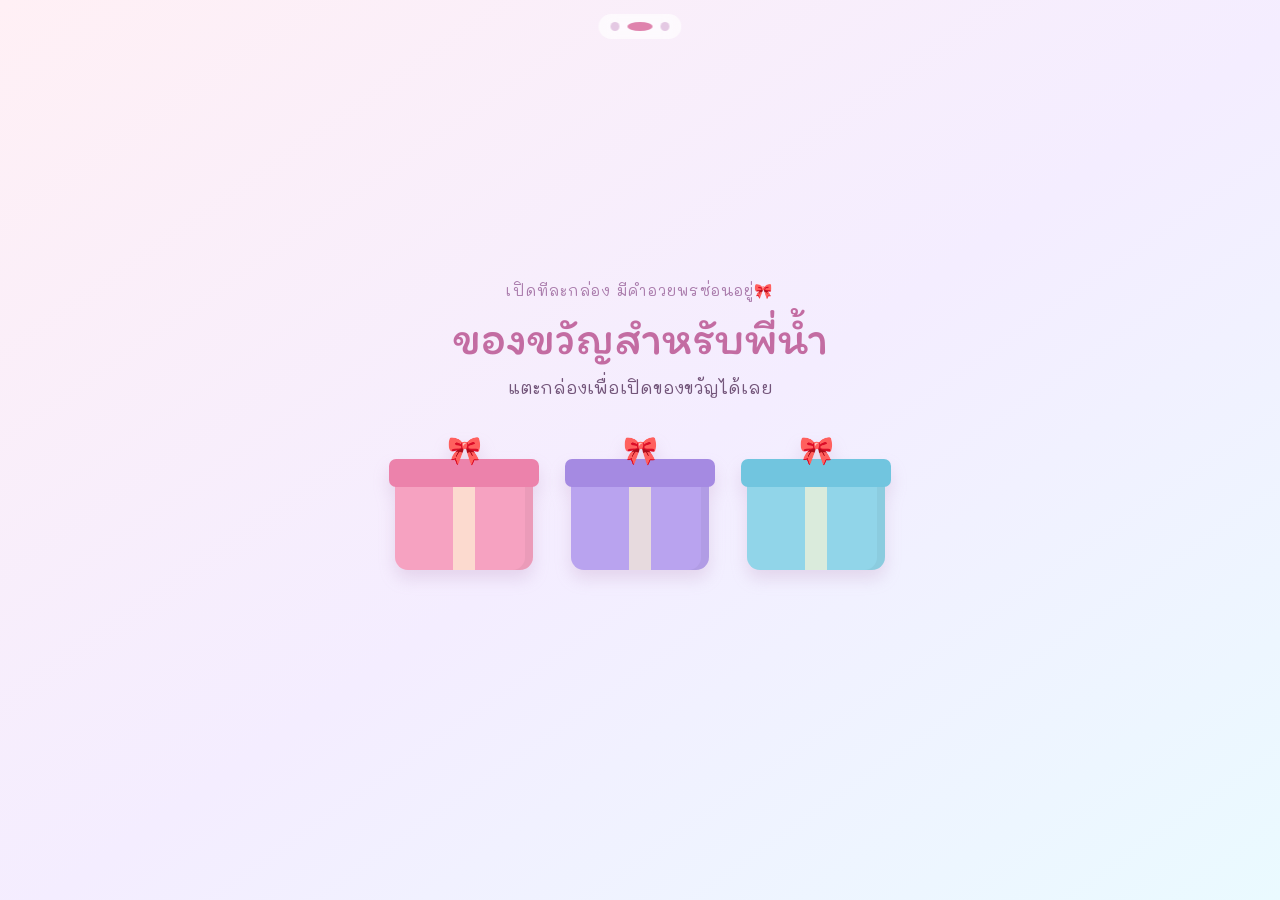
==== gifts.html @ 10e863b1 "Update versioning across HTML files for consistency; enhance CSS animations for envelope effect" ====
<!DOCTYPE html><html lang="th"><head><meta charset="UTF-8"><meta name="viewport" content="width=device-width, initial-scale=1"><meta name="theme-color" content="#ffe8f1"><title>ของขวัญสำหรับพี่น้ำ 🎁</title><link rel="icon" type="image/png" href="favicon.png"><link rel="preconnect" href="https://fonts.googleapis.com"><link rel="preconnect" href="https://fonts.gstatic.com" crossorigin><link href="https://fonts.googleapis.com/css2?family=Itim&family=Mali:wght@400;500;600&display=swap" rel="stylesheet"><link rel="stylesheet" href="style.css?v=17"></head><body><div class="sky" id="sky" aria-hidden="true"></div><canvas id="confetti" aria-hidden="true"></canvas><nav class="progress" aria-label="ความคืบหน้า"><a class="dot " href="index.html" aria-label="ไปฉากที่ 1"></a><a class="dot active" href="gifts.html" aria-label="ไปฉากที่ 2"></a><a class="dot " href="letter.html" aria-label="ไปฉากที่ 3"></a></nav><main><section class="scene" id="scene2">
      <div class="scene-inner">
        <p class="eyebrow">เปิดทีละกล่อง มีคำอวยพรซ่อนอยู่🎀</p>
        <h2>ของขวัญสำหรับพี่น้ำ</h2>
        <p class="sub">แตะกล่องเพื่อเปิดของขวัญได้เลย</p>
        <div class="gift-row">
          <button class="gift" data-wish="ขอให้พี่น้ำกินอะไรก็อร่อย ไม่อ้วน จะได้กินได้เยอะๆ จะได้มีความสุข  มากๆๆๆๆๆนะ" aria-label="เปิดของขวัญกล่องที่ 1"><span class="gift-lid"></span><span class="bow">🎀</span><span class="gift-box"></span></button>
          <button class="gift" data-wish="ขอให้พี่น้ำมีมันนี่ไหลมาเทมา ได้มันนี่เยอะๆเลยนะ จะได้เอาเงินไปเติมเกมเยอะๆเเละ เลี้ยงชาเขวชีสน้องเก้าด้วย" aria-label="เปิดของขวัญกล่องที่ 2"><span class="gift-lid"></span><span class="bow">🎀</span><span class="gift-box"></span></button>
          <button class="gift" data-wish="ขอให้พี่น้ำยิ้มได้ทุกวันให้มีความสุขมากๆ ไม่มีเรื่องต้องเครียดน้า" aria-label="เปิดของขวัญกล่องที่ 3"><span class="gift-lid"></span><span class="bow">🎀</span><span class="gift-box"></span></button>
        </div>
        <div class="wish" id="wish" aria-live="polite"></div>
        <p id="all-open" class="sub hidden" style="margin-top:22px">มีอีกอย่างนึงนะ</p>
        <a class="btn hidden" id="toLetter" href="letter.html">ไปเปิดจดหมายลับ💌</a>
      </div>
    </section></main><script src="app.js?v=15" defer></script></body></html>
---- style.css ----
:root{--pink:#ff8eb5;--deep:#bb68b4;--purple:#a78bfa;--blue:#8dd7ef;--ink:#725479;--cream:#fffaf5}
    *{box-sizing:border-box}
    html{scroll-behavior:smooth}
    body{margin:0;color:var(--ink);font-family:'Mali',sans-serif;background:linear-gradient(145deg,#fff0f5,#f4edff 52%,#eafaff);overflow-x:hidden}
    button{font:inherit;color:inherit;cursor:pointer}
    .sky{position:fixed;inset:0;overflow:hidden;pointer-events:none;z-index:0}
    .balloon{position:absolute;bottom:-130px;width:42px;height:54px;border-radius:50% 50% 46% 46%;opacity:.43;animation:rise linear infinite;filter:saturate(.9)}
    .balloon:before{content:'';position:absolute;left:18px;bottom:-35px;width:1px;height:37px;background:#bd9bb8}
    .balloon:after{content:'';position:absolute;left:17px;bottom:-3px;border:4px solid transparent;border-top-color:inherit}
    @keyframes rise{to{transform:translateY(-120vh) translateX(25px) rotate(9deg)}}
    .scene{position:relative;z-index:1;min-height:100svh;padding:42px 18px 78px;display:grid;place-items:center;scroll-margin-top:0}
    .scene-inner{width:min(100%,900px);text-align:center}
    .eyebrow{font-size:.92rem;letter-spacing:.08em;color:#aa7cac;margin:0 0 8px}
    h1,h2,p{margin-top:0}
    h1{font:clamp(2.6rem,8vw,5rem) 'Itim',cursive;color:#d46b9a;margin:0 0 8px;text-shadow:0 4px 0 #fff;line-height:1.1}
    h2{font:clamp(2rem,6vw,3rem) 'Itim',cursive;color:#c36ca2;margin:0 0 10px}
    .sub{font-size:1.08rem;margin:0 auto 24px}
    .letter-pop{display:inline-block;opacity:0;transform:translateY(20px) scale(.8);animation:pop .55s cubic-bezier(.2,.8,.3,1.4) forwards}
    @keyframes pop{to{opacity:1;transform:translateY(0) scale(1)}}
    .cake-wrap{position:relative;width:min(84vw,360px);height:270px;margin:10px auto 24px;filter:drop-shadow(0 14px 12px #cc8bb344)}
    .cake-plate{position:absolute;bottom:18px;left:4%;width:92%;height:24px;background:#c8a7e6;border-radius:50%;box-shadow:inset 0 5px #e5d4f5}
    .cake-bottom{position:absolute;bottom:36px;left:13%;width:74%;height:90px;border-radius:18px 18px 28px 28px;background:linear-gradient(90deg,#f9a9c8,#ffcfdd 48%,#f89abd);border-bottom:12px solid #e980ab}
    .cake-bottom:before{content:'♥  ✿  ♥  ✿  ♥';position:absolute;inset:37px 0 auto;color:#fff8fc;font-size:20px;letter-spacing:8px}
    .cake-top{position:absolute;bottom:116px;left:10%;width:80%;height:53px;border-radius:50%;background:#fff2f6;border:5px solid #ffd9e6;z-index:1}
    .icing{position:absolute;bottom:91px;left:15%;width:70%;height:33px;background:#fff2f6;border-radius:0 0 24px 24px;z-index:2}
    .icing:before,.icing:after{content:'';position:absolute;top:13px;width:17px;height:22px;background:#fff2f6;border-radius:0 0 12px 12px}
    .icing:before{left:24%}.icing:after{right:21%;height:30px;top:9px}
    .candle{position:absolute;z-index:3;bottom:160px;left:calc(50% - 8px);width:16px;height:66px;border-radius:6px 6px 2px 2px;background:repeating-linear-gradient(135deg,#91d9ed 0 8px,#fff 8px 15px);box-shadow:inset -3px 0 #70c6dd}
    .flame{position:absolute;left:1px;top:-29px;width:14px;height:24px;background:radial-gradient(ellipse at 50% 70%,#fff8a4 0 20%,#ffb64d 48%,#ff7995 80%);border-radius:55% 45% 55% 45%;transform-origin:50% 100%;animation:flicker .7s ease-in-out infinite alternate;box-shadow:0 0 20px #ffbd67}
    @keyframes flicker{to{transform:rotate(8deg) scale(.88);border-radius:45% 55% 45% 60%}}
    .candle.out .flame{display:none}
    .smoke{display:none;position:absolute;left:4px;top:-38px;width:12px;height:22px;border:2px solid #c5b8cf;border-bottom:0;border-left-color:transparent;border-radius:50%;animation:smoke 1.2s ease-out infinite;opacity:0}
    .candle.out .smoke{display:block}
    @keyframes smoke{20%{opacity:.7}to{transform:translate(10px,-28px) scale(1.7);opacity:0}}
    .actions{display:flex;justify-content:center;gap:12px;flex-wrap:wrap}
    .btn{display:inline-block;text-decoration:none;border:0;border-radius:999px;padding:12px 23px;background:linear-gradient(100deg,#f28eb2,#bd91e8);color:white;font-weight:600;box-shadow:0 7px 18px #bc79b344;transition:transform .2s,box-shadow .2s}
    .btn:hover{transform:translateY(-3px);box-shadow:0 10px 22px #bc79b355}.btn:active{transform:scale(.97)}
    .btn.secondary{background:#fff;color:#b76caa;border:2px solid #f3c5dd;box-shadow:none}
    .hidden{display:none!important}
    .progress{position:fixed;z-index:5;top:14px;left:50%;transform:translateX(-50%);display:flex;gap:8px;padding:8px 12px;border-radius:99px;background:#ffffffa6;backdrop-filter:blur(8px)}
    .dot{width:9px;height:9px;border-radius:50%;background:#e4c9e3;transition:.3s}.dot.active{width:25px;background:#df83ad}
    .gift-row{display:flex;justify-content:center;align-items:flex-start;gap:clamp(10px,3vw,26px);margin:32px auto 28px}
    .gift{position:relative;width:clamp(88px,24vw,150px);height:145px;border:0;background:transparent;perspective:500px;transition:transform .2s;filter:drop-shadow(0 9px 8px #aa72a733)}
    .gift:hover{transform:translateY(-6px)}
    .gift-box{position:absolute;bottom:5px;left:4%;width:92%;height:94px;border-radius:8px 8px 13px 13px;background:var(--gift,#f6a2c1);box-shadow:inset -8px 0 #0000000b}
    .gift-box:before{content:'';position:absolute;left:42%;top:0;width:16%;height:100%;background:#fff6d7aa}
    .gift-lid{position:absolute;z-index:2;bottom:88px;left:0;width:100%;height:28px;border-radius:7px;background:var(--lid,#ec82ab);transition:transform .6s cubic-bezier(.2,.8,.2,1);transform-origin:12% 100%}
    .bow{position:absolute;z-index:3;bottom:108px;left:50%;transform:translateX(-50%);font-size:28px;animation:bob 1.8s ease-in-out infinite}
    @keyframes bob{50%{transform:translate(-50%,-5px) rotate(5deg)}}
    .gift:nth-child(2){--gift:#b9a3ef;--lid:#a58ae2}.gift:nth-child(3){--gift:#91d5e9;--lid:#71c5df}
    .gift.opened .gift-lid{transform:translate(-14px,-48px) rotate(-24deg)}
    .gift.opened .bow{opacity:0;animation:none}
    .gift.shake{animation:shake .45s ease-in-out}
    @keyframes shake{25%{transform:rotate(-8deg)}50%{transform:rotate(8deg)}75%{transform:rotate(-5deg)}}
.wish{position:relative;isolation:isolate;overflow:hidden;max-width:660px;margin:-4px auto 0;padding:20px 28px 22px;border:1px solid transparent;border-radius:23px;background:linear-gradient(145deg,#fffdfdf2,#fff8fcf2) padding-box,linear-gradient(120deg,#ffc0d8,#d0b1f3 48%,#a9e3ee 78%,#ffbfd9) border-box;box-shadow:0 12px 30px #bd86b82b,inset 0 1px #fff;opacity:0;transform:translateY(10px) scale(.94);transition:opacity .65s ease,transform .65s cubic-bezier(.2,.8,.2,1);font-size:1.05rem}
.wish:before,.wish:after{position:absolute;z-index:-1;pointer-events:none;font-family:'Itim',cursive;line-height:1}
.wish:before{content:'✧';right:15px;top:7px;font-size:28px;color:#b899e8;opacity:.72}
.wish:after{content:'♡';left:13px;bottom:3px;font-size:27px;color:#ee9fc4;opacity:.65}
    .wish.show{opacity:1;transform:translateY(0) scale(1)}
.wish-label{display:inline-flex;align-items:center;gap:7px;margin:0 auto 9px;padding:4px 13px;border:1px solid #f3d6e7;border-radius:999px;background:linear-gradient(110deg,#fff0f6,#f5f0ff);color:#a577b0;font-size:.82rem;font-weight:600;letter-spacing:.03em}
.wish-message{margin:0 auto;color:#725479;font-size:clamp(1rem,2.8vw,1.13rem);line-height:1.85;font-weight:500;text-wrap:pretty}
    .wish-spark{position:absolute;pointer-events:none;animation:burst 1s ease-out forwards;font-size:20px}
    @keyframes burst{to{transform:translate(var(--x),var(--y)) scale(.2) rotate(150deg);opacity:0}}
    .envelope-area{height:340px;position:relative;margin:8px auto 18px;width:min(90vw,420px);perspective:900px}
    .envelope{position:absolute;left:5%;bottom:28px;width:90%;height:210px;border-radius:8px 8px 18px 18px;background:#f7b3d0;box-shadow:0 15px 25px #bb7aaa33;cursor:pointer}
    .env-back{position:absolute;inset:0;border-radius:inherit;background:#f4a4c5}
    .paper{position:absolute;z-index:2;left:8%;bottom:15px;width:84%;height:235px;padding:23px 18px 16px;background:#fffdf8;border-radius:8px;box-shadow:0 3px 10px #96699a22;transition:transform 1s cubic-bezier(.2,.8,.2,1),height 1s;overflow:auto;text-align:left}
    .paper.open{height:300px;transform:translateY(-90px)}
    .paper-label{text-align:center;font:1.2rem 'Itim',cursive;color:#d87ca6;margin-bottom:10px}
    #typed{font-size:clamp(.85rem,3.1vw,1rem);line-height:1.85;white-space:pre-line;min-height:116px}
    .signature{text-align:right;color:#c4689b;font:1.35rem 'Itim',cursive;opacity:0;transition:opacity .7s;margin:5px 4px 0}
    .signature.show{opacity:1}
    .env-front{position:absolute;z-index:3;inset:0;background:#f8c2d8;clip-path:polygon(0 0,50% 58%,100% 0,100% 100%,0 100%);border-radius:8px 8px 18px 18px}
    .env-flap{position:absolute;z-index:4;top:0;left:0;width:100%;height:58%;background:#eb94ba;clip-path:polygon(0 0,100% 0,50% 100%);transform-origin:top;transition:transform .8s;backface-visibility:hidden}
    .seal{position:absolute;z-index:5;left:calc(50% - 25px);top:47%;width:50px;height:50px;display:grid;place-items:center;background:#d875a4;color:#fff;border-radius:50%;font-size:25px;box-shadow:0 4px 8px #934c7933;transition:opacity .3s}
    .envelope.open .env-flap{transform:rotateX(180deg);z-index:1}.envelope.open .seal{opacity:0}.envelope.open .paper{transform:translateY(-90px);height:300px}
    .float-heart{position:fixed;z-index:4;bottom:-30px;pointer-events:none;animation:heartfloat 4.5s ease-out forwards}
    @keyframes heartfloat{to{transform:translateY(-110vh) rotate(20deg);opacity:0}}
    #confetti{position:fixed;inset:0;width:100%;height:100%;pointer-events:none;z-index:8}
.sparkle{position:fixed;z-index:9;pointer-events:none;font-size:16px;animation:sparkleout .75s ease-out forwards}
@keyframes sparkleout{to{transform:translateY(-24px) scale(.2) rotate(80deg);opacity:0}}
.click-heart{position:fixed;z-index:19;pointer-events:none;left:var(--click-x);top:var(--click-y);font-size:var(--heart-size);line-height:1;filter:drop-shadow(0 2px 3px #c36ca255);animation:heart-burst .95s cubic-bezier(.16,.75,.35,1) forwards;will-change:transform,opacity}
@keyframes heart-burst{0%{opacity:0;transform:translate(-50%,-50%) scale(.15) rotate(0)}18%{opacity:1;transform:translate(-50%,-50%) scale(1.2) rotate(-8deg)}100%{opacity:0;transform:translate(calc(-50% + var(--heart-x)),calc(-50% + var(--heart-y))) scale(.55) rotate(var(--heart-rotate))}}
    .footer-note{font-size:.88rem;opacity:.75;margin-top:20px}
    @media(max-width:520px){.scene{padding:56px 16px 50px}.cake-wrap{height:240px;transform:scale(.9);margin:0 auto 12px}.gift{height:128px}.gift-box{height:82px}.gift-lid{bottom:77px}.bow{bottom:96px}.envelope-area{height:320px}.paper.open,.envelope.open .paper{height:275px;transform:translateY(-75px)}.env-front{clip-path:polygon(0 0,50% 53%,100% 0,100% 100%,0 100%)}.seal{top:43%}}
    @media(prefers-reduced-motion:reduce){*,*:before,*:after{scroll-behavior:auto!important;animation-duration:.01ms!important;animation-iteration-count:1!important;transition-duration:.01ms!important}}
  
/* หน้าทีละฉาก */ body{min-height:100svh;overflow:hidden}.scene{min-height:100svh;height:100svh;overflow:hidden;padding:48px 18px 24px}.page-nav{display:flex;justify-content:center;gap:12px;margin-top:14px}.page-nav a{text-decoration:none}.progress a{text-decoration:none;display:block}@media(max-height:720px){.scene{padding-top:42px;padding-bottom:8px}.cake-wrap{height:220px;transform:scale(.78);margin:-5px auto 0}.gift-row{margin:18px auto}.envelope-area{height:280px;transform:scale(.88);margin:-5px auto}.paper.open,.envelope.open .paper{height:245px;transform:translateY(-65px)}}

/* เค้กชั้นเดียวทรงนุ่ม ให้ครีมรับกับขอบเค้กและคงพาเลตต์เดิม */
.cake-wrap{filter:drop-shadow(0 13px 12px #cc8bb344)}
.cake-plate{left:5%;width:90%;height:22px;bottom:18px;background:linear-gradient(180deg,#dfc9f1,#b998dc);box-shadow:inset 0 5px #eee2f8,0 4px 0 #a987cb}
.cake-bottom{left:13%;width:74%;height:84px;bottom:36px;border:0;border-radius:16px 16px 24px 24px;background:linear-gradient(90deg,#f59cbd 0%,#ffc6d9 48%,#f49abc 100%);box-shadow:inset -9px 0 #dc79a32b,inset 0 -10px #e77da5}
.cake-bottom:before{content:'♥　✿　♥　✿　♥';position:absolute;inset:39px 0 auto;text-align:center;color:#fff9fc;font-size:16px;letter-spacing:1px;text-shadow:0 1px 2px #d879a933}
.cake-bottom:after{content:'';position:absolute;left:8%;right:8%;top:9px;height:7px;border-radius:50%;background:#ffdce8a8}
.cake-top{z-index:1;left:10%;width:80%;height:47px;bottom:103px;border:4px solid #ffd9e6;background:linear-gradient(180deg,#fffafd,#fff0f5);box-shadow:inset 0 4px #fff}
.icing{z-index:2;left:14%;width:72%;height:28px;bottom:91px;border-radius:0 0 21px 21px;background:linear-gradient(90deg,#fff4f8,#fffafd 50%,#fff0f5);box-shadow:inset 0 -3px #f8d5e2}
.icing:before,.icing:after{top:auto;bottom:-10px;width:14px;height:17px;background:#fff5f8;border-radius:0 0 10px 10px;box-shadow:inset 0 -2px #f8d5e2}
.icing:before{left:24%}.icing:after{right:23%;height:21px;bottom:-11px}
.candle{z-index:3;bottom:143px;height:57px;width:14px;left:calc(50% - 7px);border-radius:5px 5px 2px 2px;background:repeating-linear-gradient(135deg,#91d9ed 0 8px,#fff 8px 15px);box-shadow:inset -3px 0 #70c6dd}
.flame{left:1px;top:-27px;width:12px;height:22px}
@media(max-width:520px){.cake-bottom{height:80px}.cake-top{bottom:100px}.icing{bottom:88px}.candle{bottom:140px}}

/* เปลี่ยนหน้าด้วยการเลื่อนและจางอย่างนุ่มนวล */
.scene{animation:scene-enter .7s cubic-bezier(.2,.75,.25,1) both}
body.page-leaving .scene{animation:scene-leave .42s ease-in both}
body:after{content:"";position:fixed;inset:0;z-index:20;pointer-events:none;opacity:0;background:linear-gradient(145deg,#fff0f5,#f4edff 52%,#eafaff);transition:opacity .44s ease}
body.page-leaving:after{opacity:1}
@keyframes scene-enter{from{opacity:0;transform:translateY(18px) scale(.985);filter:blur(3px)}to{opacity:1;transform:translateY(0) scale(1);filter:blur(0)}}
@keyframes scene-leave{to{opacity:0;transform:translateY(-12px) scale(.99);filter:blur(2px)}}
@media(prefers-reduced-motion:reduce){.scene,body.page-leaving .scene{animation:none}}
/* ผู้ใช้ต้องการเอฟเฟกต์เปลี่ยนหน้า ให้การตั้งค่าลดการเคลื่อนไหวไม่ตัดเอฟเฟกต์นี้ */
@media(prefers-reduced-motion:reduce){
  .scene{animation:scene-enter .7s cubic-bezier(.2,.75,.25,1) both!important;animation-duration:.7s!important;animation-iteration-count:1!important}
  body.page-leaving .scene{animation:scene-leave .42s ease-in both!important;animation-duration:.42s!important;animation-iteration-count:1!important}
  body:after{transition:opacity .44s ease!important}
  .click-heart{animation-duration:.95s!important;animation-iteration-count:1!important}
}

/* ปุ่มเป่าเทียนมีจังหวะชวนกด แล้วส่งต่อเอฟเฟกต์หลังเป่า */
#blowBtn{position:relative;isolation:isolate;animation:blow-glow 2.2s ease-in-out infinite}
#blowBtn:after{content:"";position:absolute;z-index:-1;inset:-6px;border:2px solid #f4a3c7;border-radius:inherit;opacity:0;animation:blow-ring 2.2s ease-out infinite;pointer-events:none}
#blowBtn:hover{transform:translateY(-4px) scale(1.05);animation-play-state:paused}
#blowBtn:active{transform:scale(.96)}
#blowBtn.holding{animation:none;filter:saturate(1.15);box-shadow:0 0 24px #c990f0aa,0 0 38px #f39bc766}
#blowBtn.blowing{animation:magic-release 1.2s cubic-bezier(.2,.75,.25,1) forwards;pointer-events:none}
#blowBtn.hold-reset{animation:hold-reset .22s ease-out}
#blowBtn.blowing:after{animation:none;opacity:0}
#blowBtn:disabled{cursor:default}
#toGifts.next-arrive{animation:next-reveal .55s cubic-bezier(.2,.8,.25,1) both}
.candle.out .flame{display:block;animation:flame-extinguish .42s ease-out forwards}
.magic-layer{position:absolute;z-index:4;inset:-18px -12px;overflow:visible;border-radius:inherit;pointer-events:none}
.magic-layer:before{content:"";position:absolute;inset:-7px;border:2px solid #fff7ff;border-radius:inherit;box-shadow:0 0 15px #eab4f5;opacity:.5;animation:magic-halo .85s ease-in-out infinite alternate}
.magic-layer:after{content:"";position:absolute;inset:0;border-radius:inherit;background:linear-gradient(120deg,#ffe2f4ed,#f0c2f5ed 48%,#c4b4ffed 75%,#a7e8f3ed);clip-path:inset(calc(100% - var(--magic-progress,0%)) 0 0);transition:filter .2s;filter:drop-shadow(0 0 10px #e9a2f4)}
.magic-orb{position:absolute;z-index:1;width:9px;height:9px;left:var(--orb-x);top:var(--orb-y);border-radius:50%;background:#fff9ff;box-shadow:0 0 10px 3px #f5d8ff;animation:orb-drift 1.2s ease-in-out infinite alternate}
.magic-spark{position:absolute;z-index:3;left:var(--spark-x);bottom:var(--spark-y);font-size:var(--spark-size);line-height:1;filter:drop-shadow(0 0 5px #fff);animation:spark-rise var(--spark-time) cubic-bezier(.2,.65,.3,1) forwards}
@keyframes blow-glow{0%,100%{box-shadow:0 7px 18px #bc79b344}50%{box-shadow:0 8px 26px #ed89b977}}
@keyframes blow-ring{0%{transform:scale(.9);opacity:.65}75%,100%{transform:scale(1.16);opacity:0}}
@keyframes hold-reset{50%{transform:scale(.96)}100%{transform:scale(1)}}
@keyframes magic-release{0%{transform:scale(1);filter:none}24%{transform:scale(1.04);filter:brightness(1.35)}62%{transform:translateY(-14px) scale(1.12);opacity:.9;filter:brightness(1.5) drop-shadow(0 0 18px #e8a2f5)}100%{transform:translateY(-32px) scale(.72);opacity:0;filter:blur(8px)}}
@keyframes magic-halo{to{opacity:1;transform:scale(1.1)}}
@keyframes orb-drift{to{transform:translateY(-10px) scale(.7);opacity:.55}}
@keyframes spark-rise{0%{opacity:0;transform:translate(0,8px) scale(.3) rotate(0)}18%{opacity:1}100%{opacity:0;transform:translate(var(--spark-dx),var(--spark-dy)) scale(.4) rotate(var(--spark-rotate))}}
@keyframes flame-extinguish{0%{opacity:1;transform:scale(1) rotate(0)}35%{opacity:1;transform:scale(1.2,.65) rotate(-10deg)}100%{opacity:0;transform:translateY(-9px) scale(.1) rotate(18deg)}}
@keyframes next-reveal{from{opacity:0;transform:translateY(16px) scale(.94)}to{opacity:1;transform:translateY(0) scale(1)}}
@media(prefers-reduced-motion:reduce){#blowBtn{animation-duration:2.2s!important;animation-iteration-count:1!important}#blowBtn:after{animation-duration:2.2s!important;animation-iteration-count:1!important}#blowBtn.blowing{animation-duration:1.2s!important;animation-iteration-count:1!important}.magic-orb{animation-duration:1s!important;animation-iteration-count:infinite!important}.magic-spark{animation-duration:.85s!important;animation-iteration-count:1!important}.magic-layer:before{animation-duration:.85s!important;animation-iteration-count:infinite!important}.candle.out .flame{animation-duration:.42s!important;animation-iteration-count:1!important}#toGifts.next-arrive{animation-duration:.55s!important;animation-iteration-count:1!important}}

/* ขยับกล่องต่อเนื่องเฉพาะตอนชี้เมาส์ */
.gift{touch-action:manipulation}
.gift:not(.opened):hover{animation:gift-hover 1.15s ease-in-out infinite;filter:drop-shadow(0 13px 12px #bd81bf44)}
.gift:not(.opened).shake{animation:shake .45s ease-in-out}
@keyframes gift-hover{0%,100%{transform:translateY(-3px) rotate(-1deg)}50%{transform:translateY(-12px) rotate(1.5deg)}}
@media(prefers-reduced-motion:reduce){.gift:not(.opened):hover{animation-duration:1.15s!important;animation-iteration-count:infinite!important}}
/* เปิดกล่องและเผยคำอวยพรเป็นจังหวะต่อเนื่อง */
.gift:not(.opened).opening{animation:gift-open-lift .46s cubic-bezier(.2,.8,.25,1) both;z-index:4;filter:drop-shadow(0 14px 13px #bd81bf66)}
.gift:not(.opened).opening .gift-lid{animation:gift-lid-open .62s cubic-bezier(.18,.85,.28,1) .04s both}
.gift:not(.opened).opening .bow{animation:gift-bow-pop .48s cubic-bezier(.2,.8,.25,1) both}
.gift.opened{transform:translateY(-3px) scale(1.035)}
.gift.opened .gift-lid{transition:transform .25s ease-out}
.gift.opened .gift-box{animation:gift-box-settle .38s ease-out}
.wish.show{transition-delay:.04s}
@keyframes gift-open-lift{0%{transform:translateY(0) scale(1)}36%{transform:translateY(-12px) scale(1.09)}68%{transform:translateY(-8px) scale(1.06)}100%{transform:translateY(-3px) scale(1.035)}}
@keyframes gift-lid-open{0%{transform:translate(0,0) rotate(0)}42%{transform:translate(-5px,-28px) rotate(-12deg)}100%{transform:translate(-14px,-48px) rotate(-24deg)}}
@keyframes gift-bow-pop{0%{opacity:1;transform:translate(-50%,0) scale(1)}55%{opacity:1;transform:translate(-50%,-20px) scale(1.2) rotate(-12deg)}100%{opacity:0;transform:translate(-50%,-35px) scale(.8) rotate(18deg)}}
@keyframes gift-box-settle{0%{filter:brightness(1.15)}100%{filter:brightness(1)}}
@media(prefers-reduced-motion:reduce){
  .gift:not(.opened).opening{animation-duration:.46s!important;animation-iteration-count:1!important}
  .gift:not(.opened).opening .gift-lid{animation-duration:.62s!important;animation-delay:.04s!important;animation-iteration-count:1!important}
  .gift:not(.opened).opening .bow{animation-duration:.48s!important;animation-iteration-count:1!important}
  .wish{transition-duration:.65s!important}
  .wish-spark{animation-duration:1s!important;animation-iteration-count:1!important}
}

/* Keep the original envelope and paper layout; animate only the paper sliding out. */
.envelope.open .paper{--paper-slide-distance:-90px;animation:paper-slide-out 1.35s cubic-bezier(.2,.8,.25,1) .12s both}
@keyframes paper-slide-out{0%{transform:translateY(0)}18%{transform:translateY(10px)}100%{transform:translateY(var(--paper-slide-distance,-90px))}}
@media(max-width:520px){.envelope.open .paper{--paper-slide-distance:-75px}}
@media(max-height:720px){.envelope.open .paper{--paper-slide-distance:-65px}}
@media(prefers-reduced-motion:reduce){.envelope.open .paper{animation-duration:1.35s!important;animation-iteration-count:1!important}}
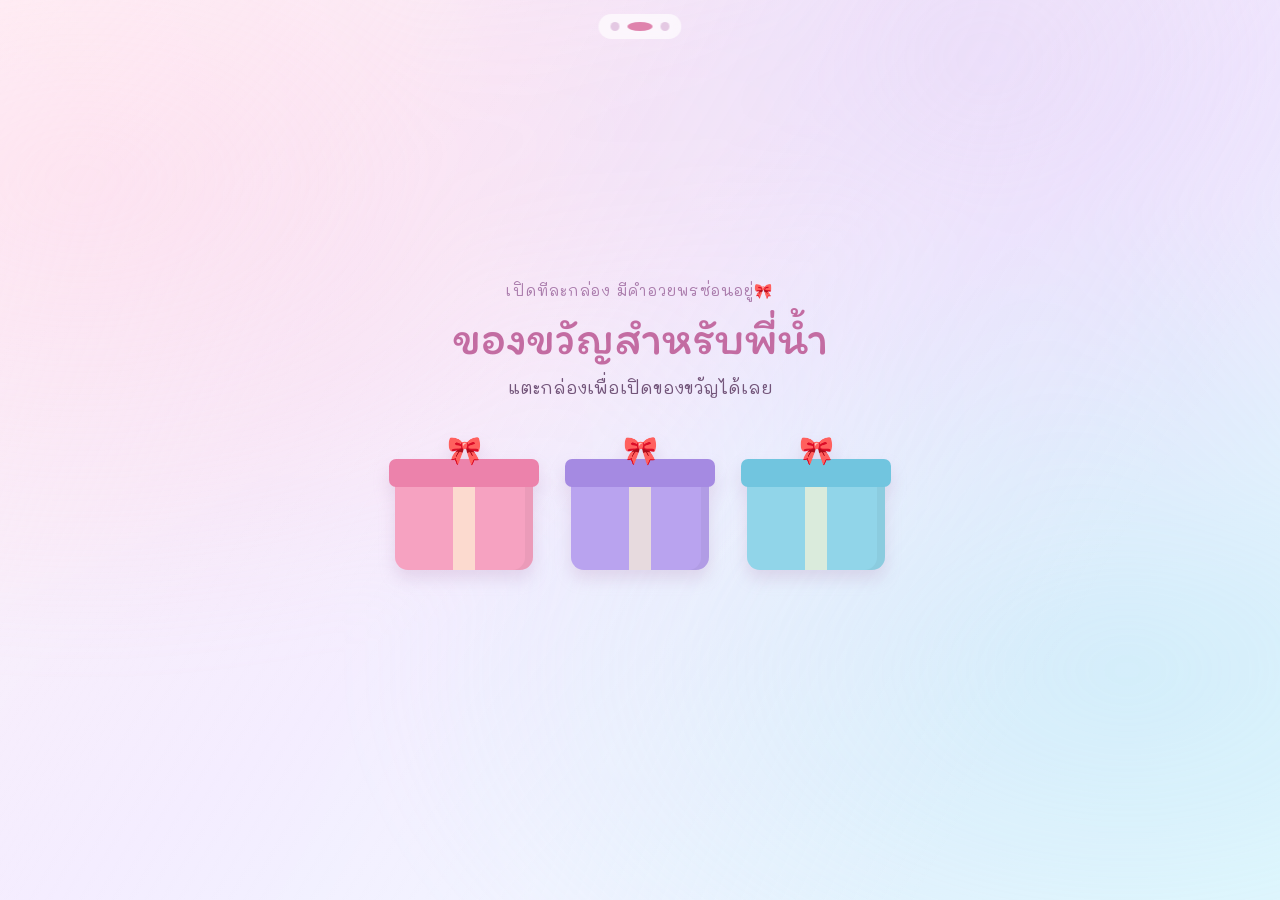
==== commit 78806bfc: "Add star animations and enhance sky effects; update versioning for consistency across HTML and CSS f" ====
--- a/gifts.html
+++ b/gifts.html
@@ -1,4 +1,4 @@
-<!DOCTYPE html><html lang="th"><head><meta charset="UTF-8"><meta name="viewport" content="width=device-width, initial-scale=1"><meta name="theme-color" content="#ffe8f1"><title>ของขวัญสำหรับพี่น้ำ 🎁</title><link rel="icon" type="image/png" href="favicon.png"><link rel="preconnect" href="https://fonts.googleapis.com"><link rel="preconnect" href="https://fonts.gstatic.com" crossorigin><link href="https://fonts.googleapis.com/css2?family=Itim&family=Mali:wght@400;500;600&display=swap" rel="stylesheet"><link rel="stylesheet" href="style.css?v=17"></head><body><div class="sky" id="sky" aria-hidden="true"></div><canvas id="confetti" aria-hidden="true"></canvas><nav class="progress" aria-label="ความคืบหน้า"><a class="dot " href="index.html" aria-label="ไปฉากที่ 1"></a><a class="dot active" href="gifts.html" aria-label="ไปฉากที่ 2"></a><a class="dot " href="letter.html" aria-label="ไปฉากที่ 3"></a></nav><main><section class="scene" id="scene2">
+<!DOCTYPE html><html lang="th"><head><meta charset="UTF-8"><meta name="viewport" content="width=device-width, initial-scale=1"><meta name="theme-color" content="#ffe8f1"><title>ของขวัญสำหรับพี่น้ำ 🎁</title><link rel="icon" type="image/png" href="favicon.png"><link rel="preconnect" href="https://fonts.googleapis.com"><link rel="preconnect" href="https://fonts.gstatic.com" crossorigin><link href="https://fonts.googleapis.com/css2?family=Itim&family=Mali:wght@400;500;600&display=swap" rel="stylesheet"><link rel="stylesheet" href="style.css?v=23"></head><body><div class="sky" id="sky" aria-hidden="true"></div><canvas id="confetti" aria-hidden="true"></canvas><nav class="progress" aria-label="ความคืบหน้า"><a class="dot " href="index.html" aria-label="ไปฉากที่ 1"></a><a class="dot active" href="gifts.html" aria-label="ไปฉากที่ 2"></a><a class="dot " href="letter.html" aria-label="ไปฉากที่ 3"></a></nav><main><section class="scene" id="scene2">
       <div class="scene-inner">
         <p class="eyebrow">เปิดทีละกล่อง มีคำอวยพรซ่อนอยู่🎀</p>
         <h2>ของขวัญสำหรับพี่น้ำ</h2>
@@ -12,4 +12,4 @@
         <p id="all-open" class="sub hidden" style="margin-top:22px">มีอีกอย่างนึงนะ</p>
         <a class="btn hidden" id="toLetter" href="letter.html">ไปเปิดจดหมายลับ💌</a>
       </div>
-    </section></main><script src="app.js?v=15" defer></script></body></html>+    </section></main><script src="app.js?v=19" defer></script></body></html>
--- a/style.css
+++ b/style.css
@@ -5,10 +5,16 @@
     body{margin:0;color:var(--ink);font-family:'Mali',sans-serif;background:linear-gradient(145deg,#fff0f5,#f4edff 52%,#eafaff);overflow-x:hidden}
     button{font:inherit;color:inherit;cursor:pointer}
     .sky{position:fixed;inset:0;overflow:hidden;pointer-events:none;z-index:0}
+    .sky:before{content:'';position:absolute;inset:-18%;background:radial-gradient(ellipse at 18% 28%,#ffbddb55 0,transparent 38%),radial-gradient(ellipse at 78% 68%,#9edff155 0,transparent 40%),radial-gradient(ellipse at 70% 18%,#c4a5f044 0,transparent 34%);filter:blur(28px);animation:aurora-drift 20s ease-in-out infinite alternate}
+    .sky:after{content:'';position:absolute;inset:0;background:linear-gradient(120deg,#fff8 0%,transparent 30%,#fff4 58%,transparent 80%);opacity:.45;animation:sky-sheen 12s ease-in-out infinite alternate}
     .balloon{position:absolute;bottom:-130px;width:42px;height:54px;border-radius:50% 50% 46% 46%;opacity:.43;animation:rise linear infinite;filter:saturate(.9)}
     .balloon:before{content:'';position:absolute;left:18px;bottom:-35px;width:1px;height:37px;background:#bd9bb8}
     .balloon:after{content:'';position:absolute;left:17px;bottom:-3px;border:4px solid transparent;border-top-color:inherit}
     @keyframes rise{to{transform:translateY(-120vh) translateX(25px) rotate(9deg)}}
+    .bg-star{position:absolute;z-index:1;left:var(--star-x);top:var(--star-y);color:var(--star-color);font:var(--star-size) 'Itim',cursive;line-height:1;text-shadow:0 0 10px #fff;opacity:0;animation:star-drift var(--star-duration) ease-in-out var(--star-delay) infinite alternate;will-change:transform,opacity}
+    @keyframes aurora-drift{0%{transform:translate(-2%,1%) scale(.96)}100%{transform:translate(3%,-2%) scale(1.08)}}
+    @keyframes sky-sheen{0%{opacity:.18;transform:translateX(-3%)}100%{opacity:.5;transform:translateX(3%)}}
+    @keyframes star-drift{0%{opacity:.3;transform:translate3d(0,5px,0) scale(.7) rotate(-12deg)}45%{opacity:.95}100%{opacity:.42;transform:translate3d(6px,-12px,0) scale(1.12) rotate(12deg)}}
     .scene{position:relative;z-index:1;min-height:100svh;padding:42px 18px 78px;display:grid;place-items:center;scroll-margin-top:0}
     .scene-inner{width:min(100%,900px);text-align:center}
     .eyebrow{font-size:.92rem;letter-spacing:.08em;color:#aa7cac;margin:0 0 8px}
@@ -152,6 +158,11 @@
 .gift:not(.opened).shake{animation:shake .45s ease-in-out}
 @keyframes gift-hover{0%,100%{transform:translateY(-3px) rotate(-1deg)}50%{transform:translateY(-12px) rotate(1.5deg)}}
 @media(prefers-reduced-motion:reduce){.gift:not(.opened):hover{animation-duration:1.15s!important;animation-iteration-count:infinite!important}}
+@media(prefers-reduced-motion:reduce){
+  .sky:before{animation:aurora-drift 20s ease-in-out infinite alternate!important}
+  .sky:after{animation:sky-sheen 12s ease-in-out infinite alternate!important}
+  .bg-star{animation-duration:var(--star-duration)!important;animation-iteration-count:infinite!important}
+}
 /* เปิดกล่องและเผยคำอวยพรเป็นจังหวะต่อเนื่อง */
 .gift:not(.opened).opening{animation:gift-open-lift .46s cubic-bezier(.2,.8,.25,1) both;z-index:4;filter:drop-shadow(0 14px 13px #bd81bf66)}
 .gift:not(.opened).opening .gift-lid{animation:gift-lid-open .62s cubic-bezier(.18,.85,.28,1) .04s both}
@@ -178,3 +189,25 @@
 @media(max-width:520px){.envelope.open .paper{--paper-slide-distance:-75px}}
 @media(max-height:720px){.envelope.open .paper{--paper-slide-distance:-65px}}
 @media(prefers-reduced-motion:reduce){.envelope.open .paper{animation-duration:1.35s!important;animation-iteration-count:1!important}}
+.envelope.open .paper{cursor:default}
+.envelope.open .paper.ready-to-expand{cursor:zoom-in}
+.letter-modal{position:fixed;width:min(760px,calc(100vw - 28px));max-width:760px;max-height:88svh;margin:auto;padding:55px 20px 20px;border:1px solid transparent;border-radius:27px;background:linear-gradient(135deg,#fff4f9,#f4efff 55%,#f0fbff) padding-box,linear-gradient(135deg,#ffc1d8,#c8a9f0 48%,#9cdeed 78%,#ffc1d8) border-box;box-shadow:0 28px 90px #63427166,0 0 35px #efc5ed55;overflow:visible}
+.letter-modal:before{content:"";position:absolute;inset:6px;border:1px solid #ffffffb8;border-radius:21px;pointer-events:none}
+.letter-modal::backdrop{background:#4c35657a;backdrop-filter:blur(5px)}
+.letter-modal[open]{animation:modal-appear .28s cubic-bezier(.2,.8,.25,1) both}
+.modal-heading{position:absolute;top:13px;left:50%;transform:translateX(-50%);display:flex;align-items:center;gap:10px;white-space:nowrap;color:#a875b2;font:1.05rem 'Itim',cursive;letter-spacing:.04em}
+.modal-heading span:first-child,.modal-heading span:last-child{color:#d88fb6;font-size:1.15rem;animation:heading-sparkle 1.6s ease-in-out infinite alternate}
+.modal-heading span:last-child{animation-delay:.8s}
+.letter-modal .paper.modal-paper{position:relative;left:auto;bottom:auto;z-index:auto;width:100%;height:auto;min-height:250px;max-height:calc(88svh - 100px);padding:clamp(26px,5vw,48px);overflow-y:auto;border:1px solid #f2dce9;border-radius:18px;background:linear-gradient(145deg,#fffefc,#fffaf6);box-shadow:0 12px 28px #96699a20,inset 0 0 0 5px #fff9;transform:none!important;animation:none!important;transition:none;text-align:left;cursor:auto}
+.letter-modal .paper.modal-paper:before,.letter-modal .paper.modal-paper:after{position:absolute;pointer-events:none;color:#e5a4c3;font:1.3rem 'Itim',cursive;opacity:.7}
+.letter-modal .paper.modal-paper:before{content:"♡";top:12px;right:17px}
+.letter-modal .paper.modal-paper:after{content:"✧";bottom:10px;left:16px;color:#b69adf}
+.letter-modal .paper-label{font-size:clamp(1.3rem,4vw,1.75rem);margin-bottom:22px;color:#cb78a4}
+.letter-modal .typed-copy{font-size:clamp(1.02rem,3vw,1.18rem);line-height:2.05;min-height:0;color:#68516f}
+.letter-modal .signature{font-size:1.55rem;margin:22px 4px 0;color:#bf6d9f}
+.modal-close{position:absolute;z-index:1;top:11px;right:13px;width:35px;height:35px;display:grid;place-items:center;border:1px solid #efcfe3;border-radius:50%;background:linear-gradient(135deg,#fff,#fff0f7);color:#a36eaa;font:1.5rem/1 'Mali',sans-serif;cursor:pointer;box-shadow:0 3px 10px #aa75a522;transition:transform .2s,background .2s,box-shadow .2s}
+.modal-close:hover{transform:rotate(90deg) scale(1.08);background:#fff3f8;box-shadow:0 5px 14px #aa75a544}
+@keyframes modal-appear{from{opacity:0;transform:translateY(14px) scale(.97)}to{opacity:1;transform:translateY(0) scale(1)}}
+@keyframes heading-sparkle{from{opacity:.5;transform:scale(.8)}to{opacity:1;transform:scale(1.15)}}
+@media(max-width:520px){.letter-modal{padding:48px 11px 11px;border-radius:22px}.letter-modal .paper.modal-paper{padding:28px 20px;max-height:calc(88svh - 88px)}}
+@media(prefers-reduced-motion:reduce){.letter-modal[open]{animation-duration:.28s!important;animation-iteration-count:1!important}}
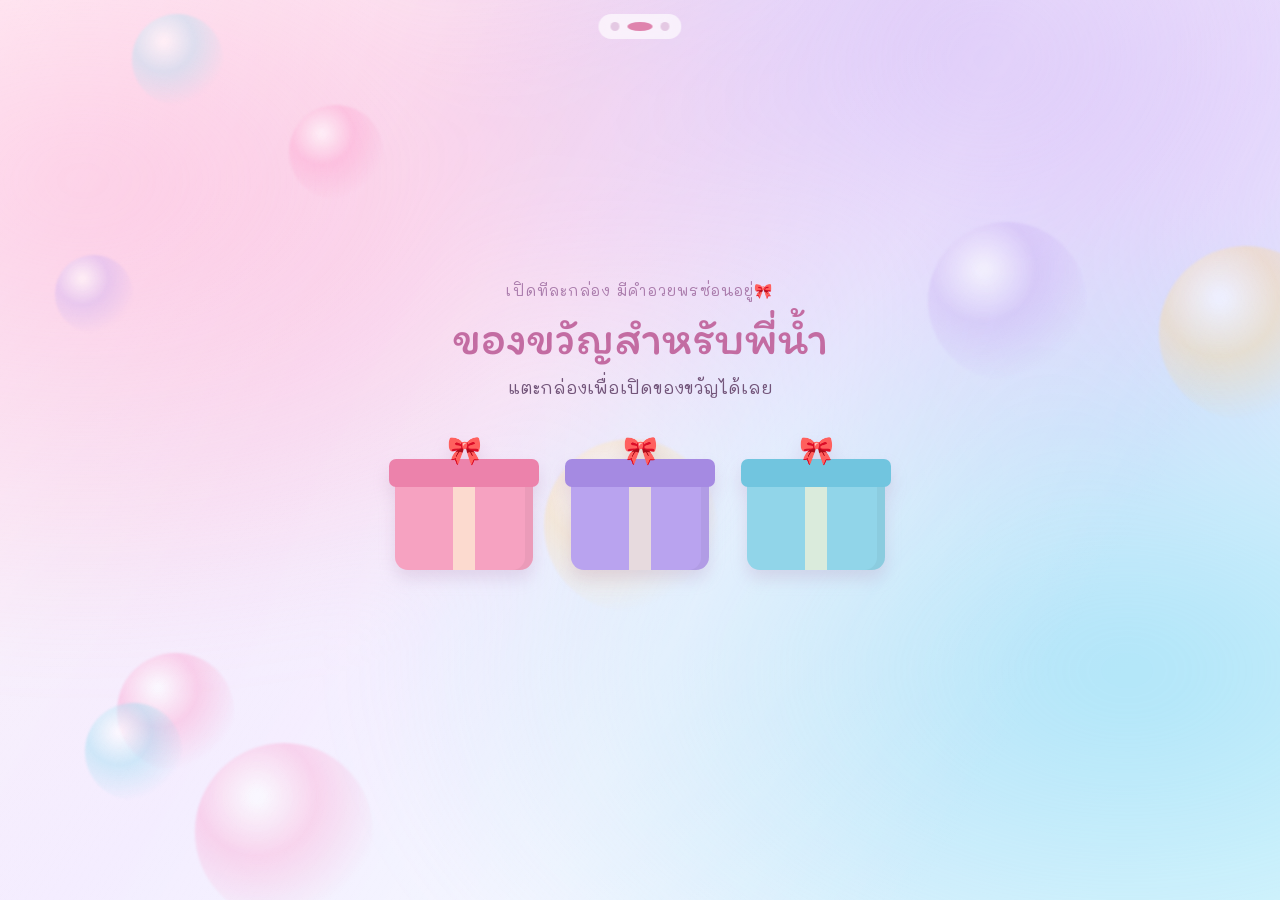
==== commit 44c1d72c: "Enhance sky effects with ambient orbs and improved star animations; update versioning for consistenc" ====
--- a/gifts.html
+++ b/gifts.html
@@ -1,4 +1,4 @@
-<!DOCTYPE html><html lang="th"><head><meta charset="UTF-8"><meta name="viewport" content="width=device-width, initial-scale=1"><meta name="theme-color" content="#ffe8f1"><title>ของขวัญสำหรับพี่น้ำ 🎁</title><link rel="icon" type="image/png" href="favicon.png"><link rel="preconnect" href="https://fonts.googleapis.com"><link rel="preconnect" href="https://fonts.gstatic.com" crossorigin><link href="https://fonts.googleapis.com/css2?family=Itim&family=Mali:wght@400;500;600&display=swap" rel="stylesheet"><link rel="stylesheet" href="style.css?v=23"></head><body><div class="sky" id="sky" aria-hidden="true"></div><canvas id="confetti" aria-hidden="true"></canvas><nav class="progress" aria-label="ความคืบหน้า"><a class="dot " href="index.html" aria-label="ไปฉากที่ 1"></a><a class="dot active" href="gifts.html" aria-label="ไปฉากที่ 2"></a><a class="dot " href="letter.html" aria-label="ไปฉากที่ 3"></a></nav><main><section class="scene" id="scene2">
+<!DOCTYPE html><html lang="th"><head><meta charset="UTF-8"><meta name="viewport" content="width=device-width, initial-scale=1"><meta name="theme-color" content="#ffe8f1"><title>ของขวัญสำหรับพี่น้ำ 🎁</title><link rel="icon" type="image/png" href="favicon.png"><link rel="preconnect" href="https://fonts.googleapis.com"><link rel="preconnect" href="https://fonts.gstatic.com" crossorigin><link href="https://fonts.googleapis.com/css2?family=Itim&family=Mali:wght@400;500;600&display=swap" rel="stylesheet"><link rel="stylesheet" href="style.css?v=25"></head><body><div class="sky" id="sky" aria-hidden="true"></div><canvas id="confetti" aria-hidden="true"></canvas><nav class="progress" aria-label="ความคืบหน้า"><a class="dot " href="index.html" aria-label="ไปฉากที่ 1"></a><a class="dot active" href="gifts.html" aria-label="ไปฉากที่ 2"></a><a class="dot " href="letter.html" aria-label="ไปฉากที่ 3"></a></nav><main><section class="scene" id="scene2">
       <div class="scene-inner">
         <p class="eyebrow">เปิดทีละกล่อง มีคำอวยพรซ่อนอยู่🎀</p>
         <h2>ของขวัญสำหรับพี่น้ำ</h2>
@@ -12,4 +12,4 @@
         <p id="all-open" class="sub hidden" style="margin-top:22px">มีอีกอย่างนึงนะ</p>
         <a class="btn hidden" id="toLetter" href="letter.html">ไปเปิดจดหมายลับ💌</a>
       </div>
-    </section></main><script src="app.js?v=19" defer></script></body></html>+    </section></main><script src="app.js?v=21" defer></script></body></html>
--- a/style.css
+++ b/style.css
@@ -5,13 +5,15 @@
     body{margin:0;color:var(--ink);font-family:'Mali',sans-serif;background:linear-gradient(145deg,#fff0f5,#f4edff 52%,#eafaff);overflow-x:hidden}
     button{font:inherit;color:inherit;cursor:pointer}
     .sky{position:fixed;inset:0;overflow:hidden;pointer-events:none;z-index:0}
-    .sky:before{content:'';position:absolute;inset:-18%;background:radial-gradient(ellipse at 18% 28%,#ffbddb55 0,transparent 38%),radial-gradient(ellipse at 78% 68%,#9edff155 0,transparent 40%),radial-gradient(ellipse at 70% 18%,#c4a5f044 0,transparent 34%);filter:blur(28px);animation:aurora-drift 20s ease-in-out infinite alternate}
-    .sky:after{content:'';position:absolute;inset:0;background:linear-gradient(120deg,#fff8 0%,transparent 30%,#fff4 58%,transparent 80%);opacity:.45;animation:sky-sheen 12s ease-in-out infinite alternate}
-    .balloon{position:absolute;bottom:-130px;width:42px;height:54px;border-radius:50% 50% 46% 46%;opacity:.43;animation:rise linear infinite;filter:saturate(.9)}
+    .sky:before{content:'';position:absolute;inset:-18%;background:radial-gradient(ellipse at 18% 28%,#ff9acb88 0,transparent 38%),radial-gradient(ellipse at 78% 68%,#79d8f388 0,transparent 40%),radial-gradient(ellipse at 70% 18%,#ae83f377 0,transparent 34%);filter:blur(38px);animation:aurora-drift 13s ease-in-out infinite alternate}
+    .sky:after{content:'';position:absolute;inset:0;background:linear-gradient(120deg,#fff9 0%,transparent 30%,#fff7 58%,transparent 80%);opacity:.6;animation:sky-sheen 9s ease-in-out infinite alternate}
+    .ambient-orb{position:absolute;z-index:0;left:var(--orb-x);top:var(--orb-y);width:var(--orb-size);aspect-ratio:1;border-radius:50%;background:radial-gradient(circle at 35% 30%,#ffffffdd 0 3%,var(--orb-color) 35%,transparent 75%);filter:blur(1px);opacity:.62;animation:orb-float var(--orb-duration) ease-in-out var(--orb-delay) infinite alternate;will-change:transform}
+    @keyframes orb-float{from{transform:translate3d(-10px,12px,0) scale(.78)}to{transform:translate3d(14px,-18px,0) scale(1.16)}}
+    .balloon{position:absolute;bottom:-130px;width:42px;height:54px;border-radius:50% 50% 46% 46%;opacity:.62;animation:rise linear infinite;filter:saturate(1.05)}
     .balloon:before{content:'';position:absolute;left:18px;bottom:-35px;width:1px;height:37px;background:#bd9bb8}
     .balloon:after{content:'';position:absolute;left:17px;bottom:-3px;border:4px solid transparent;border-top-color:inherit}
     @keyframes rise{to{transform:translateY(-120vh) translateX(25px) rotate(9deg)}}
-    .bg-star{position:absolute;z-index:1;left:var(--star-x);top:var(--star-y);color:var(--star-color);font:var(--star-size) 'Itim',cursive;line-height:1;text-shadow:0 0 10px #fff;opacity:0;animation:star-drift var(--star-duration) ease-in-out var(--star-delay) infinite alternate;will-change:transform,opacity}
+    .bg-star{position:absolute;z-index:1;left:var(--star-x);top:var(--star-y);color:var(--star-color);font:var(--star-size) 'Itim',cursive;line-height:1;text-shadow:0 0 12px #fff,0 0 22px currentColor;opacity:0;animation:star-drift var(--star-duration) ease-in-out var(--star-delay) infinite alternate;will-change:transform,opacity}
     @keyframes aurora-drift{0%{transform:translate(-2%,1%) scale(.96)}100%{transform:translate(3%,-2%) scale(1.08)}}
     @keyframes sky-sheen{0%{opacity:.18;transform:translateX(-3%)}100%{opacity:.5;transform:translateX(3%)}}
     @keyframes star-drift{0%{opacity:.3;transform:translate3d(0,5px,0) scale(.7) rotate(-12deg)}45%{opacity:.95}100%{opacity:.42;transform:translate3d(6px,-12px,0) scale(1.12) rotate(12deg)}}
@@ -161,6 +163,8 @@
 @media(prefers-reduced-motion:reduce){
   .sky:before{animation:aurora-drift 20s ease-in-out infinite alternate!important}
   .sky:after{animation:sky-sheen 12s ease-in-out infinite alternate!important}
+  .ambient-orb{animation-duration:12s!important;animation-iteration-count:infinite!important}
+  .balloon{animation-duration:24s!important;animation-iteration-count:infinite!important}
   .bg-star{animation-duration:var(--star-duration)!important;animation-iteration-count:infinite!important}
 }
 /* เปิดกล่องและเผยคำอวยพรเป็นจังหวะต่อเนื่อง */
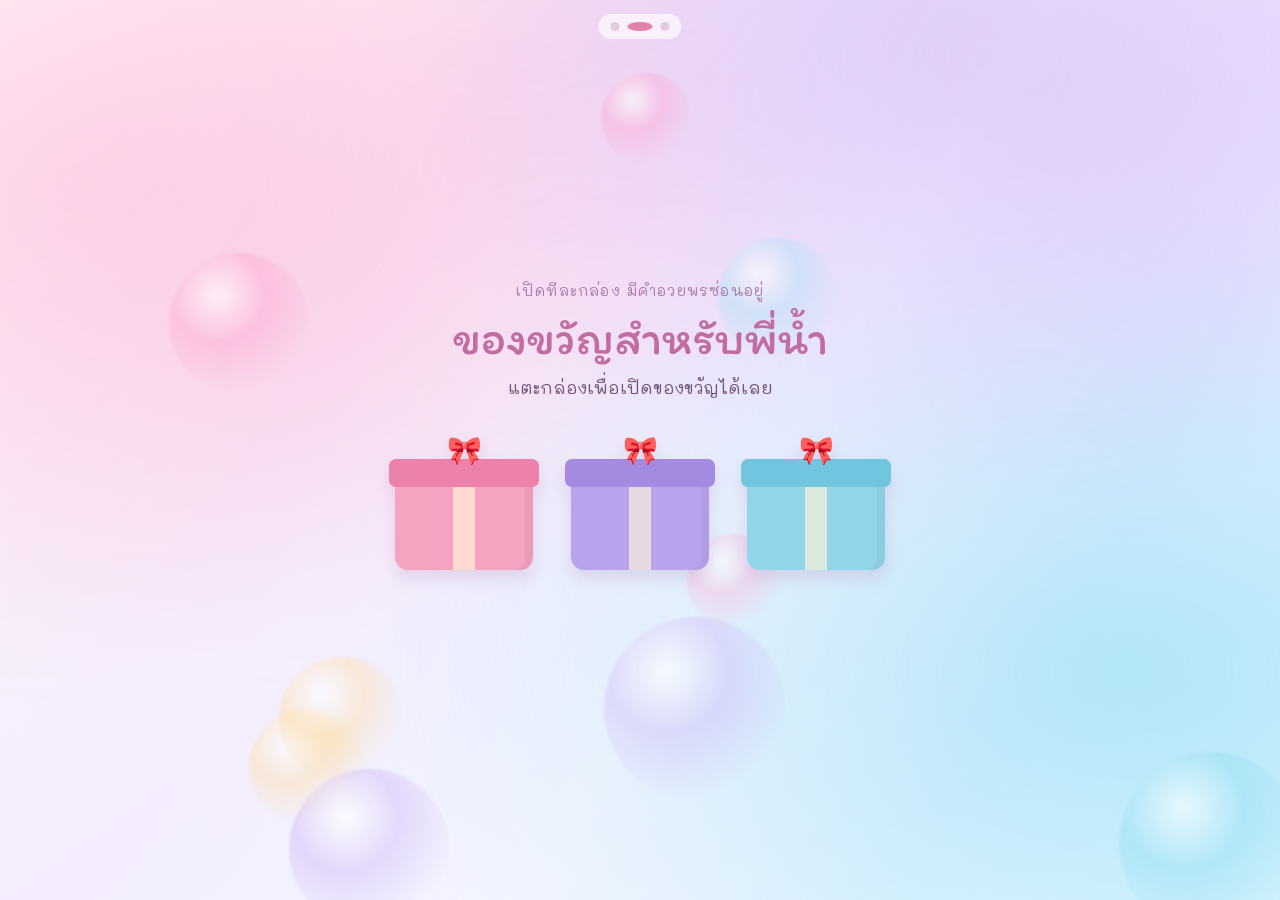
==== commit a7a48868: "Update titles and footer notes for consistency; enhance responsive layouts in CSS" ====
--- a/gifts.html
+++ b/gifts.html
@@ -1,6 +1,6 @@
-<!DOCTYPE html><html lang="th"><head><meta charset="UTF-8"><meta name="viewport" content="width=device-width, initial-scale=1"><meta name="theme-color" content="#ffe8f1"><title>ของขวัญสำหรับพี่น้ำ 🎁</title><link rel="icon" type="image/png" href="favicon.png"><link rel="preconnect" href="https://fonts.googleapis.com"><link rel="preconnect" href="https://fonts.gstatic.com" crossorigin><link href="https://fonts.googleapis.com/css2?family=Itim&family=Mali:wght@400;500;600&display=swap" rel="stylesheet"><link rel="stylesheet" href="style.css?v=25"></head><body><div class="sky" id="sky" aria-hidden="true"></div><canvas id="confetti" aria-hidden="true"></canvas><nav class="progress" aria-label="ความคืบหน้า"><a class="dot " href="index.html" aria-label="ไปฉากที่ 1"></a><a class="dot active" href="gifts.html" aria-label="ไปฉากที่ 2"></a><a class="dot " href="letter.html" aria-label="ไปฉากที่ 3"></a></nav><main><section class="scene" id="scene2">
+<!DOCTYPE html><html lang="th"><head><meta charset="UTF-8"><meta name="viewport" content="width=device-width, initial-scale=1"><meta name="theme-color" content="#ffe8f1"><title>HBD P'Nam🐷</title><link rel="icon" type="image/png" href="favicon.png"><link rel="preconnect" href="https://fonts.googleapis.com"><link rel="preconnect" href="https://fonts.gstatic.com" crossorigin><link href="https://fonts.googleapis.com/css2?family=Itim&family=Mali:wght@400;500;600&display=swap" rel="stylesheet"><link rel="stylesheet" href="style.css?v=26"></head><body><div class="sky" id="sky" aria-hidden="true"></div><canvas id="confetti" aria-hidden="true"></canvas><nav class="progress" aria-label="ความคืบหน้า"><a class="dot " href="index.html" aria-label="ไปฉากที่ 1"></a><a class="dot active" href="gifts.html" aria-label="ไปฉากที่ 2"></a><a class="dot " href="letter.html" aria-label="ไปฉากที่ 3"></a></nav><main><section class="scene" id="scene2">
       <div class="scene-inner">
-        <p class="eyebrow">เปิดทีละกล่อง มีคำอวยพรซ่อนอยู่🎀</p>
+        <p class="eyebrow">เปิดทีละกล่อง มีคำอวยพรซ่อนอยู่</p>
         <h2>ของขวัญสำหรับพี่น้ำ</h2>
         <p class="sub">แตะกล่องเพื่อเปิดของขวัญได้เลย</p>
         <div class="gift-row">
@@ -10,6 +10,6 @@
         </div>
         <div class="wish" id="wish" aria-live="polite"></div>
         <p id="all-open" class="sub hidden" style="margin-top:22px">มีอีกอย่างนึงนะ</p>
-        <a class="btn hidden" id="toLetter" href="letter.html">ไปเปิดจดหมายลับ💌</a>
+        <a class="btn hidden" id="toLetter" href="letter.html">ไปเปิดจดหมายลับ</a>
       </div>
     </section></main><script src="app.js?v=21" defer></script></body></html>
--- a/style.css
+++ b/style.css
@@ -215,3 +215,37 @@
 @keyframes heading-sparkle{from{opacity:.5;transform:scale(.8)}to{opacity:1;transform:scale(1.15)}}
 @media(max-width:520px){.letter-modal{padding:48px 11px 11px;border-radius:22px}.letter-modal .paper.modal-paper{padding:28px 20px;max-height:calc(88svh - 88px)}}
 @media(prefers-reduced-motion:reduce){.letter-modal[open]{animation-duration:.28s!important;animation-iteration-count:1!important}}
+
+/* Responsive layouts: keep each scene on its own page while allowing scroll on short screens. */
+@media(max-width:760px){
+  body{overflow-x:hidden;overflow-y:auto}
+  .scene{height:auto;min-height:100svh;min-height:100dvh;overflow:visible;padding:clamp(64px,10vh,92px) clamp(14px,4vw,28px) 34px}
+  .scene-inner{width:min(100%,620px)}
+  h1{font-size:clamp(2.25rem,10vw,4.1rem)}
+  .sub{font-size:clamp(.96rem,3.8vw,1.08rem);line-height:1.7}
+  .footer-note{max-width:42rem;margin:16px auto 0;line-height:1.7}
+  .gift-row{gap:clamp(8px,3vw,20px);margin:28px auto 24px}
+  .gift{width:clamp(76px,25vw,140px)}
+  .wish{width:min(100%,660px);padding:18px clamp(18px,5vw,28px) 20px}
+  .envelope-area{width:min(100%,420px)}
+  .page-nav{flex-wrap:wrap}
+  .btn{max-width:100%;white-space:normal;line-height:1.5}
+}
+@media(max-width:380px){
+  .scene{padding-inline:12px}
+  h1{font-size:clamp(2rem,9.5vw,2.45rem)}
+  .gift-row{gap:6px}
+  .gift{width:clamp(72px,25vw,94px)}
+  .gift-box{height:76px}
+  .gift-lid{bottom:71px}
+  .bow{bottom:90px;font-size:24px}
+  .paper,.paper.open,.envelope.open .paper{padding:19px 14px}
+  #typed{font-size:.9rem;line-height:1.75}
+  .letter-modal{width:calc(100vw - 16px)}
+}
+@media(max-height:620px) and (orientation:landscape){
+  .scene{padding-top:58px;padding-bottom:22px}
+  .cake-wrap{height:205px;margin:0 auto 8px;transform:scale(.78)}
+  .gift-row{margin:12px auto}
+  .envelope-area{height:255px;margin:0 auto 8px;transform:scale(.82)}
+}
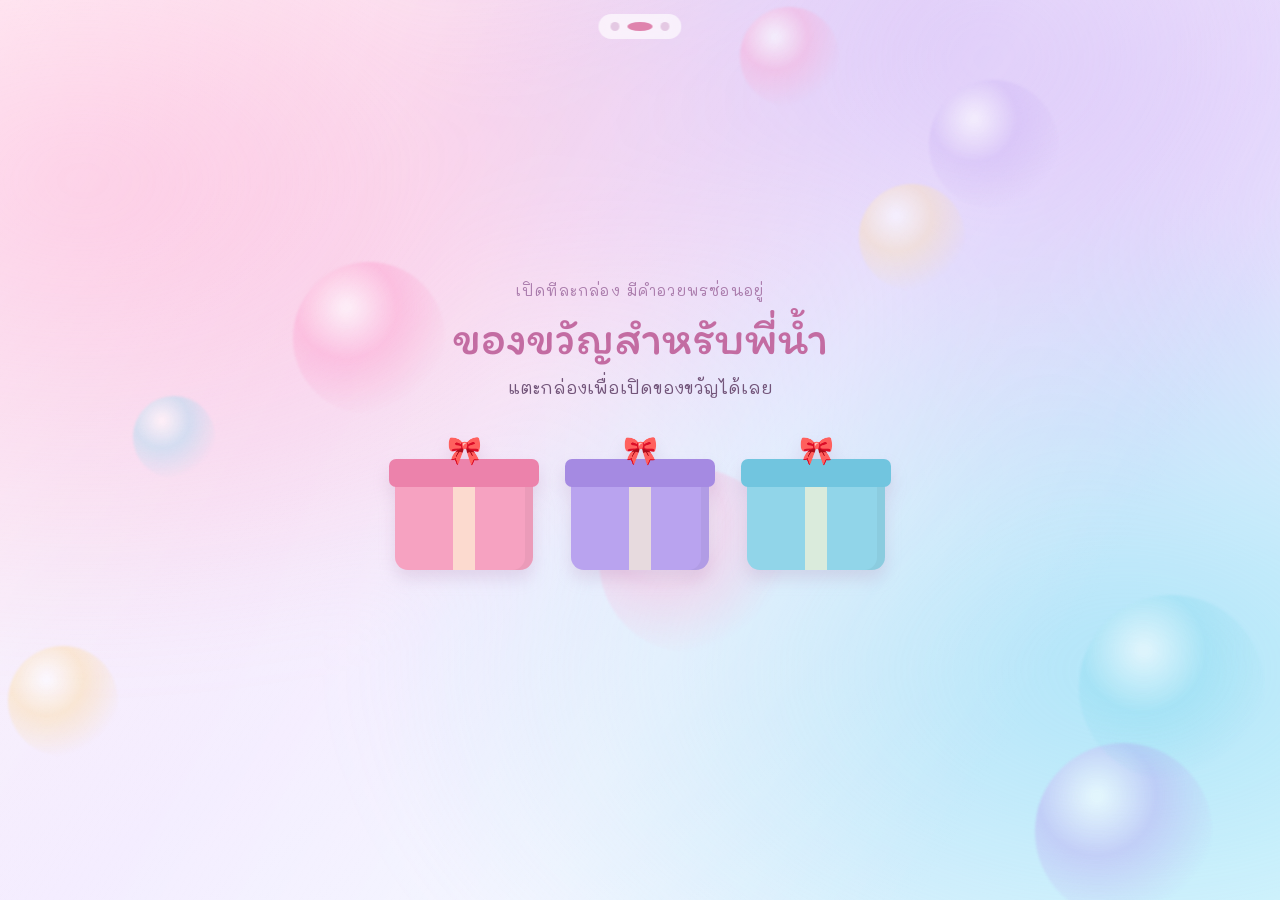
==== commit 37207a55: "Update favicon versioning across HTML files for consistency" ====
--- a/gifts.html
+++ b/gifts.html
@@ -1,4 +1,4 @@
-<!DOCTYPE html><html lang="th"><head><meta charset="UTF-8"><meta name="viewport" content="width=device-width, initial-scale=1"><meta name="theme-color" content="#ffe8f1"><title>HBD P'Nam🐷</title><link rel="icon" type="image/png" href="favicon.png"><link rel="preconnect" href="https://fonts.googleapis.com"><link rel="preconnect" href="https://fonts.gstatic.com" crossorigin><link href="https://fonts.googleapis.com/css2?family=Itim&family=Mali:wght@400;500;600&display=swap" rel="stylesheet"><link rel="stylesheet" href="style.css?v=26"></head><body><div class="sky" id="sky" aria-hidden="true"></div><canvas id="confetti" aria-hidden="true"></canvas><nav class="progress" aria-label="ความคืบหน้า"><a class="dot " href="index.html" aria-label="ไปฉากที่ 1"></a><a class="dot active" href="gifts.html" aria-label="ไปฉากที่ 2"></a><a class="dot " href="letter.html" aria-label="ไปฉากที่ 3"></a></nav><main><section class="scene" id="scene2">
+<!DOCTYPE html><html lang="th"><head><meta charset="UTF-8"><meta name="viewport" content="width=device-width, initial-scale=1"><meta name="theme-color" content="#ffe8f1"><title>HBD P'Nam🐷</title><link rel="icon" type="image/png" href="favicon.png?v=2"><link rel="preconnect" href="https://fonts.googleapis.com"><link rel="preconnect" href="https://fonts.gstatic.com" crossorigin><link href="https://fonts.googleapis.com/css2?family=Itim&family=Mali:wght@400;500;600&display=swap" rel="stylesheet"><link rel="stylesheet" href="style.css?v=26"></head><body><div class="sky" id="sky" aria-hidden="true"></div><canvas id="confetti" aria-hidden="true"></canvas><nav class="progress" aria-label="ความคืบหน้า"><a class="dot " href="index.html" aria-label="ไปฉากที่ 1"></a><a class="dot active" href="gifts.html" aria-label="ไปฉากที่ 2"></a><a class="dot " href="letter.html" aria-label="ไปฉากที่ 3"></a></nav><main><section class="scene" id="scene2">
       <div class="scene-inner">
         <p class="eyebrow">เปิดทีละกล่อง มีคำอวยพรซ่อนอยู่</p>
         <h2>ของขวัญสำหรับพี่น้ำ</h2>
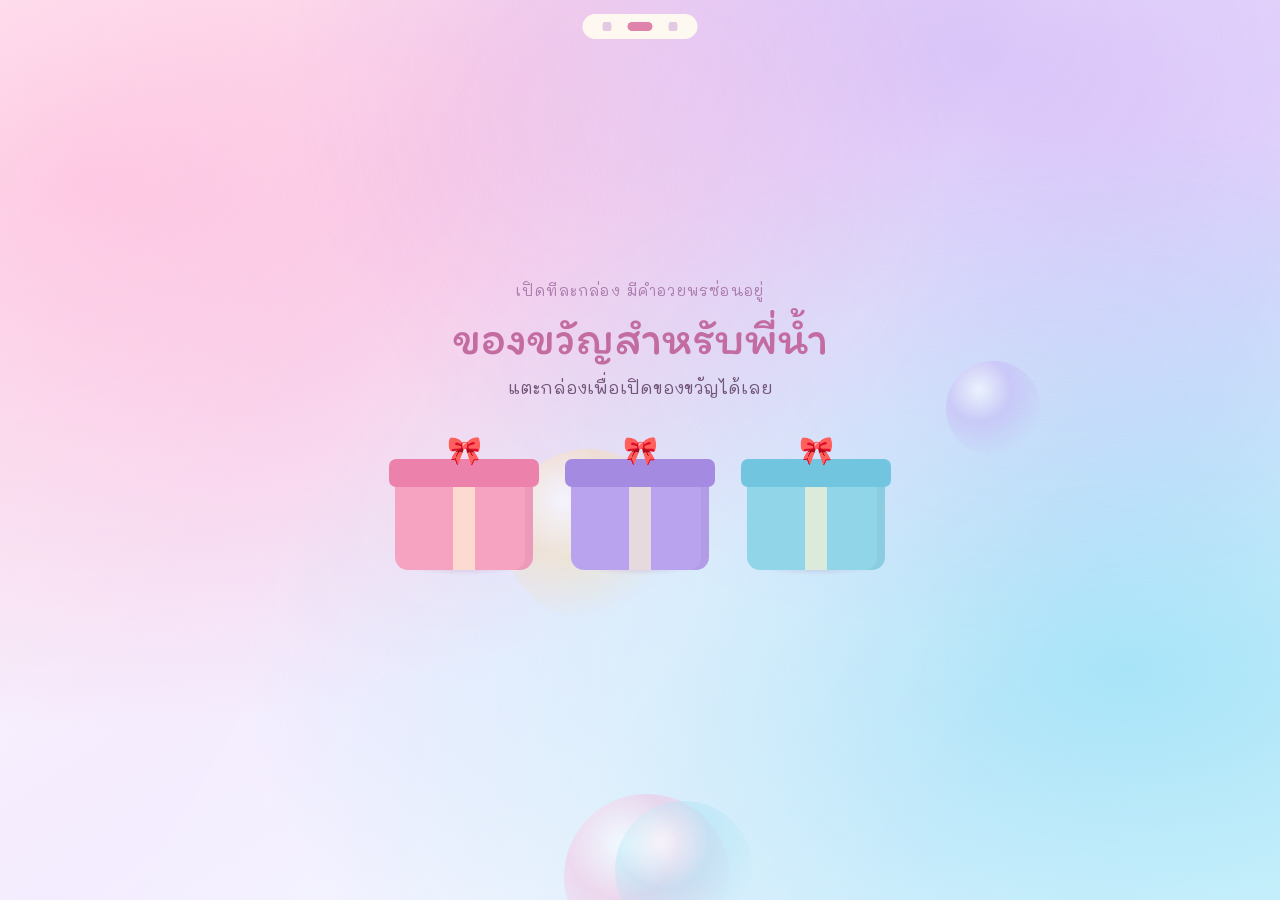
==== commit 2b346fa3: "Update HTML and CSS for improved styling and performance - Updated version numbers in index.html and" ====
--- a/gifts.html
+++ b/gifts.html
@@ -1,4 +1,4 @@
-<!DOCTYPE html><html lang="th"><head><meta charset="UTF-8"><meta name="viewport" content="width=device-width, initial-scale=1"><meta name="theme-color" content="#ffe8f1"><title>HBD P'Nam🐷</title><link rel="icon" type="image/png" href="favicon.png?v=2"><link rel="preconnect" href="https://fonts.googleapis.com"><link rel="preconnect" href="https://fonts.gstatic.com" crossorigin><link href="https://fonts.googleapis.com/css2?family=Itim&family=Mali:wght@400;500;600&display=swap" rel="stylesheet"><link rel="stylesheet" href="style.css?v=26"></head><body><div class="sky" id="sky" aria-hidden="true"></div><canvas id="confetti" aria-hidden="true"></canvas><nav class="progress" aria-label="ความคืบหน้า"><a class="dot " href="index.html" aria-label="ไปฉากที่ 1"></a><a class="dot active" href="gifts.html" aria-label="ไปฉากที่ 2"></a><a class="dot " href="letter.html" aria-label="ไปฉากที่ 3"></a></nav><main><section class="scene" id="scene2">
+<!DOCTYPE html><html lang="th"><head><meta charset="UTF-8"><meta name="viewport" content="width=device-width, initial-scale=1"><meta name="theme-color" content="#ffe8f1"><title>HBD P'Nam🐷</title><link rel="icon" type="image/png" href="favicon.png?v=2"><link rel="preconnect" href="https://fonts.googleapis.com"><link rel="preconnect" href="https://fonts.gstatic.com" crossorigin><link href="https://fonts.googleapis.com/css2?family=Itim&family=Mali:wght@400;500;600&display=swap" rel="stylesheet"><link rel="stylesheet" href="style.css?v=28"></head><body><div class="sky" id="sky" aria-hidden="true"></div><canvas id="confetti" aria-hidden="true"></canvas><nav class="progress" aria-label="ความคืบหน้า"><a class="dot " href="index.html" aria-label="ไปฉากที่ 1"></a><a class="dot active" href="gifts.html" aria-label="ไปฉากที่ 2"></a><a class="dot " href="letter.html" aria-label="ไปฉากที่ 3"></a></nav><main><section class="scene" id="scene2">
       <div class="scene-inner">
         <p class="eyebrow">เปิดทีละกล่อง มีคำอวยพรซ่อนอยู่</p>
         <h2>ของขวัญสำหรับพี่น้ำ</h2>
@@ -12,4 +12,4 @@
         <p id="all-open" class="sub hidden" style="margin-top:22px">มีอีกอย่างนึงนะ</p>
         <a class="btn hidden" id="toLetter" href="letter.html">ไปเปิดจดหมายลับ</a>
       </div>
-    </section></main><script src="app.js?v=21" defer></script></body></html>+    </section></main><script src="app.js?v=23" defer></script></body></html>
--- a/style.css
+++ b/style.css
@@ -4,29 +4,32 @@
     html{scroll-behavior:smooth}
     body{margin:0;color:var(--ink);font-family:'Mali',sans-serif;background:linear-gradient(145deg,#fff0f5,#f4edff 52%,#eafaff);overflow-x:hidden}
     button{font:inherit;color:inherit;cursor:pointer}
-    .sky{position:fixed;inset:0;overflow:hidden;pointer-events:none;z-index:0}
-    .sky:before{content:'';position:absolute;inset:-18%;background:radial-gradient(ellipse at 18% 28%,#ff9acb88 0,transparent 38%),radial-gradient(ellipse at 78% 68%,#79d8f388 0,transparent 40%),radial-gradient(ellipse at 70% 18%,#ae83f377 0,transparent 34%);filter:blur(38px);animation:aurora-drift 13s ease-in-out infinite alternate}
-    .sky:after{content:'';position:absolute;inset:0;background:linear-gradient(120deg,#fff9 0%,transparent 30%,#fff7 58%,transparent 80%);opacity:.6;animation:sky-sheen 9s ease-in-out infinite alternate}
-    .ambient-orb{position:absolute;z-index:0;left:var(--orb-x);top:var(--orb-y);width:var(--orb-size);aspect-ratio:1;border-radius:50%;background:radial-gradient(circle at 35% 30%,#ffffffdd 0 3%,var(--orb-color) 35%,transparent 75%);filter:blur(1px);opacity:.62;animation:orb-float var(--orb-duration) ease-in-out var(--orb-delay) infinite alternate;will-change:transform}
+    .sky{position:fixed;inset:0;overflow:hidden;pointer-events:none;z-index:0;contain:layout paint}
+    /* พื้นหลังใช้ gradient ขอบนุ่มแทน blur และให้หยุดเมื่อซ่อนแท็บหรือเปิดจดหมาย */
+    .sky:before{content:'';position:absolute;inset:-18%;background:radial-gradient(ellipse at 18% 28%,#ff9acb99 0,transparent 44%),radial-gradient(ellipse at 78% 68%,#79d8f399 0,transparent 46%),radial-gradient(ellipse at 70% 18%,#ae83f388 0,transparent 41%);animation:aurora-drift 20s ease-in-out infinite alternate}
+    .sky:after{content:'';position:absolute;inset:0;background:linear-gradient(120deg,#fff9 0%,transparent 30%,#fff7 58%,transparent 80%);opacity:.5;animation:sky-sheen 24s ease-in-out infinite alternate}
+    body.background-paused .sky *,body.background-paused .sky:before,body.background-paused .sky:after,body.modal-open .sky *,body.modal-open .sky:before,body.modal-open .sky:after{animation-play-state:paused!important}
+    .ambient-orb{position:absolute;z-index:0;left:var(--orb-x);top:var(--orb-y);width:var(--orb-size);aspect-ratio:1;border-radius:50%;background:radial-gradient(circle at 35% 30%,#ffffffdd 0 3%,var(--orb-color) 35%,transparent 75%);opacity:.62;animation:orb-float var(--orb-duration) ease-in-out var(--orb-delay) infinite alternate;will-change:transform}
     @keyframes orb-float{from{transform:translate3d(-10px,12px,0) scale(.78)}to{transform:translate3d(14px,-18px,0) scale(1.16)}}
-    .balloon{position:absolute;bottom:-130px;width:42px;height:54px;border-radius:50% 50% 46% 46%;opacity:.62;animation:rise linear infinite;filter:saturate(1.05)}
+    .balloon{position:absolute;bottom:-130px;width:42px;height:54px;border-radius:50% 50% 46% 46%;opacity:.62;animation:rise linear infinite;will-change:transform}
     .balloon:before{content:'';position:absolute;left:18px;bottom:-35px;width:1px;height:37px;background:#bd9bb8}
     .balloon:after{content:'';position:absolute;left:17px;bottom:-3px;border:4px solid transparent;border-top-color:inherit}
     @keyframes rise{to{transform:translateY(-120vh) translateX(25px) rotate(9deg)}}
-    .bg-star{position:absolute;z-index:1;left:var(--star-x);top:var(--star-y);color:var(--star-color);font:var(--star-size) 'Itim',cursive;line-height:1;text-shadow:0 0 12px #fff,0 0 22px currentColor;opacity:0;animation:star-drift var(--star-duration) ease-in-out var(--star-delay) infinite alternate;will-change:transform,opacity}
+    .bg-star{position:absolute;z-index:1;left:var(--star-x);top:var(--star-y);color:var(--star-color);font:var(--star-size) 'Itim',cursive;line-height:1;text-shadow:0 0 8px #fff;opacity:0;animation:star-drift var(--star-duration) ease-in-out var(--star-delay) infinite alternate}
     @keyframes aurora-drift{0%{transform:translate(-2%,1%) scale(.96)}100%{transform:translate(3%,-2%) scale(1.08)}}
     @keyframes sky-sheen{0%{opacity:.18;transform:translateX(-3%)}100%{opacity:.5;transform:translateX(3%)}}
     @keyframes star-drift{0%{opacity:.3;transform:translate3d(0,5px,0) scale(.7) rotate(-12deg)}45%{opacity:.95}100%{opacity:.42;transform:translate3d(6px,-12px,0) scale(1.12) rotate(12deg)}}
-    .scene{position:relative;z-index:1;min-height:100svh;padding:42px 18px 78px;display:grid;place-items:center;scroll-margin-top:0}
+    .scene{position:relative;z-index:1;min-height:100vh;min-height:100svh;min-height:100dvh;padding:42px 18px 78px;display:grid;place-items:center;scroll-margin-top:0}
     .scene-inner{width:min(100%,900px);text-align:center}
     .eyebrow{font-size:.92rem;letter-spacing:.08em;color:#aa7cac;margin:0 0 8px}
     h1,h2,p{margin-top:0}
-    h1{font:clamp(2.6rem,8vw,5rem) 'Itim',cursive;color:#d46b9a;margin:0 0 8px;text-shadow:0 4px 0 #fff;line-height:1.1}
+    h1{font:clamp(2rem,7.5vw,4.5rem) 'Itim',cursive;color:#d46b9a;margin:0 0 8px;text-shadow:0 4px 0 #fff;line-height:1.1}
+    .title-line{display:block;white-space:nowrap}
     h2{font:clamp(2rem,6vw,3rem) 'Itim',cursive;color:#c36ca2;margin:0 0 10px}
     .sub{font-size:1.08rem;margin:0 auto 24px}
     .letter-pop{display:inline-block;opacity:0;transform:translateY(20px) scale(.8);animation:pop .55s cubic-bezier(.2,.8,.3,1.4) forwards}
     @keyframes pop{to{opacity:1;transform:translateY(0) scale(1)}}
-    .cake-wrap{position:relative;width:min(84vw,360px);height:270px;margin:10px auto 24px;filter:drop-shadow(0 14px 12px #cc8bb344)}
+    .cake-wrap{position:relative;width:min(84vw,360px);height:270px;margin:10px auto 24px}
     .cake-plate{position:absolute;bottom:18px;left:4%;width:92%;height:24px;background:#c8a7e6;border-radius:50%;box-shadow:inset 0 5px #e5d4f5}
     .cake-bottom{position:absolute;bottom:36px;left:13%;width:74%;height:90px;border-radius:18px 18px 28px 28px;background:linear-gradient(90deg,#f9a9c8,#ffcfdd 48%,#f89abd);border-bottom:12px solid #e980ab}
     .cake-bottom:before{content:'♥  ✿  ♥  ✿  ♥';position:absolute;inset:37px 0 auto;color:#fff8fc;font-size:20px;letter-spacing:8px}
@@ -36,20 +39,21 @@
     .icing:before{left:24%}.icing:after{right:21%;height:30px;top:9px}
     .candle{position:absolute;z-index:3;bottom:160px;left:calc(50% - 8px);width:16px;height:66px;border-radius:6px 6px 2px 2px;background:repeating-linear-gradient(135deg,#91d9ed 0 8px,#fff 8px 15px);box-shadow:inset -3px 0 #70c6dd}
     .flame{position:absolute;left:1px;top:-29px;width:14px;height:24px;background:radial-gradient(ellipse at 50% 70%,#fff8a4 0 20%,#ffb64d 48%,#ff7995 80%);border-radius:55% 45% 55% 45%;transform-origin:50% 100%;animation:flicker .7s ease-in-out infinite alternate;box-shadow:0 0 20px #ffbd67}
-    @keyframes flicker{to{transform:rotate(8deg) scale(.88);border-radius:45% 55% 45% 60%}}
+    @keyframes flicker{to{transform:rotate(8deg) scale(.88)}}
     .candle.out .flame{display:none}
     .smoke{display:none;position:absolute;left:4px;top:-38px;width:12px;height:22px;border:2px solid #c5b8cf;border-bottom:0;border-left-color:transparent;border-radius:50%;animation:smoke 1.2s ease-out infinite;opacity:0}
     .candle.out .smoke{display:block}
     @keyframes smoke{20%{opacity:.7}to{transform:translate(10px,-28px) scale(1.7);opacity:0}}
     .actions{display:flex;justify-content:center;gap:12px;flex-wrap:wrap}
-    .btn{display:inline-block;text-decoration:none;border:0;border-radius:999px;padding:12px 23px;background:linear-gradient(100deg,#f28eb2,#bd91e8);color:white;font-weight:600;box-shadow:0 7px 18px #bc79b344;transition:transform .2s,box-shadow .2s}
-    .btn:hover{transform:translateY(-3px);box-shadow:0 10px 22px #bc79b355}.btn:active{transform:scale(.97)}
+    .btn{display:inline-block;text-decoration:none;border:0;border-radius:999px;padding:12px 23px;background:linear-gradient(100deg,#f28eb2,#bd91e8);color:white;font-weight:600;box-shadow:0 7px 18px #bc79b344;transition:transform .2s}
+    .btn:hover{transform:translateY(-3px)}.btn:active{transform:scale(.97)}
     .btn.secondary{background:#fff;color:#b76caa;border:2px solid #f3c5dd;box-shadow:none}
     .hidden{display:none!important}
-    .progress{position:fixed;z-index:5;top:14px;left:50%;transform:translateX(-50%);display:flex;gap:8px;padding:8px 12px;border-radius:99px;background:#ffffffa6;backdrop-filter:blur(8px)}
-    .dot{width:9px;height:9px;border-radius:50%;background:#e4c9e3;transition:.3s}.dot.active{width:25px;background:#df83ad}
+    .progress{position:fixed;z-index:5;top:14px;left:50%;transform:translateX(-50%);display:flex;gap:8px;padding:8px 12px;border-radius:99px;background:#fffdf0e8}
+    .dot{width:25px;height:9px;border-radius:99px;background:#e4c9e3;transform:scaleX(.36);transform-origin:center;transition:transform .3s}.dot.active{transform:scaleX(1);background:#df83ad}
     .gift-row{display:flex;justify-content:center;align-items:flex-start;gap:clamp(10px,3vw,26px);margin:32px auto 28px}
-    .gift{position:relative;width:clamp(88px,24vw,150px);height:145px;border:0;background:transparent;perspective:500px;transition:transform .2s;filter:drop-shadow(0 9px 8px #aa72a733)}
+    .gift{position:relative;isolation:isolate;width:clamp(88px,24vw,150px);height:145px;border:0;background:transparent;perspective:500px;transition:transform .2s}
+    .gift:after{content:'';position:absolute;z-index:-1;left:13%;bottom:0;width:74%;height:16px;border-radius:50%;background:radial-gradient(ellipse,#aa72a744 0,transparent 72%);pointer-events:none}
     .gift:hover{transform:translateY(-6px)}
     .gift-box{position:absolute;bottom:5px;left:4%;width:92%;height:94px;border-radius:8px 8px 13px 13px;background:var(--gift,#f6a2c1);box-shadow:inset -8px 0 #0000000b}
     .gift-box:before{content:'';position:absolute;left:42%;top:0;width:16%;height:100%;background:#fff6d7aa}
@@ -73,7 +77,7 @@
     .envelope-area{height:340px;position:relative;margin:8px auto 18px;width:min(90vw,420px);perspective:900px}
     .envelope{position:absolute;left:5%;bottom:28px;width:90%;height:210px;border-radius:8px 8px 18px 18px;background:#f7b3d0;box-shadow:0 15px 25px #bb7aaa33;cursor:pointer}
     .env-back{position:absolute;inset:0;border-radius:inherit;background:#f4a4c5}
-    .paper{position:absolute;z-index:2;left:8%;bottom:15px;width:84%;height:235px;padding:23px 18px 16px;background:#fffdf8;border-radius:8px;box-shadow:0 3px 10px #96699a22;transition:transform 1s cubic-bezier(.2,.8,.2,1),height 1s;overflow:auto;text-align:left}
+    .paper{position:absolute;z-index:2;left:8%;bottom:15px;width:84%;height:235px;padding:23px 18px 16px;background:#fffdf8;border-radius:8px;box-shadow:0 3px 10px #96699a22;transition:transform 1s cubic-bezier(.2,.8,.2,1);overflow:auto;text-align:left}
     .paper.open{height:300px;transform:translateY(-90px)}
     .paper-label{text-align:center;font:1.2rem 'Itim',cursive;color:#d87ca6;margin-bottom:10px}
     #typed{font-size:clamp(.85rem,3.1vw,1rem);line-height:1.85;white-space:pre-line;min-height:116px}
@@ -83,21 +87,23 @@
     .env-flap{position:absolute;z-index:4;top:0;left:0;width:100%;height:58%;background:#eb94ba;clip-path:polygon(0 0,100% 0,50% 100%);transform-origin:top;transition:transform .8s;backface-visibility:hidden}
     .seal{position:absolute;z-index:5;left:calc(50% - 25px);top:47%;width:50px;height:50px;display:grid;place-items:center;background:#d875a4;color:#fff;border-radius:50%;font-size:25px;box-shadow:0 4px 8px #934c7933;transition:opacity .3s}
     .envelope.open .env-flap{transform:rotateX(180deg);z-index:1}.envelope.open .seal{opacity:0}.envelope.open .paper{transform:translateY(-90px);height:300px}
-    .float-heart{position:fixed;z-index:4;bottom:-30px;pointer-events:none;animation:heartfloat 4.5s ease-out forwards}
+.float-heart{position:fixed;z-index:4;bottom:-30px;pointer-events:none;animation:heartfloat 4.5s ease-out forwards}
     @keyframes heartfloat{to{transform:translateY(-110vh) rotate(20deg);opacity:0}}
-    #confetti{position:fixed;inset:0;width:100%;height:100%;pointer-events:none;z-index:8}
-.sparkle{position:fixed;z-index:9;pointer-events:none;font-size:16px;animation:sparkleout .75s ease-out forwards}
+#confetti{position:fixed;inset:0;width:100%;height:100%;background:transparent;pointer-events:none;z-index:0}
+.sparkle{position:fixed;z-index:9;pointer-events:none;font-size:16px;animation:none}
 @keyframes sparkleout{to{transform:translateY(-24px) scale(.2) rotate(80deg);opacity:0}}
-.click-heart{position:fixed;z-index:19;pointer-events:none;left:var(--click-x);top:var(--click-y);font-size:var(--heart-size);line-height:1;filter:drop-shadow(0 2px 3px #c36ca255);animation:heart-burst .95s cubic-bezier(.16,.75,.35,1) forwards;will-change:transform,opacity}
+.click-heart{position:fixed;z-index:19;pointer-events:none;left:var(--click-x);top:var(--click-y);font-size:var(--heart-size);line-height:1;animation:heart-burst .95s cubic-bezier(.16,.75,.35,1) forwards}
 @keyframes heart-burst{0%{opacity:0;transform:translate(-50%,-50%) scale(.15) rotate(0)}18%{opacity:1;transform:translate(-50%,-50%) scale(1.2) rotate(-8deg)}100%{opacity:0;transform:translate(calc(-50% + var(--heart-x)),calc(-50% + var(--heart-y))) scale(.55) rotate(var(--heart-rotate))}}
     .footer-note{font-size:.88rem;opacity:.75;margin-top:20px}
     @media(max-width:520px){.scene{padding:56px 16px 50px}.cake-wrap{height:240px;transform:scale(.9);margin:0 auto 12px}.gift{height:128px}.gift-box{height:82px}.gift-lid{bottom:77px}.bow{bottom:96px}.envelope-area{height:320px}.paper.open,.envelope.open .paper{height:275px;transform:translateY(-75px)}.env-front{clip-path:polygon(0 0,50% 53%,100% 0,100% 100%,0 100%)}.seal{top:43%}}
     @media(prefers-reduced-motion:reduce){*,*:before,*:after{scroll-behavior:auto!important;animation-duration:.01ms!important;animation-iteration-count:1!important;transition-duration:.01ms!important}}
   
-/* หน้าทีละฉาก */ body{min-height:100svh;overflow:hidden}.scene{min-height:100svh;height:100svh;overflow:hidden;padding:48px 18px 24px}.page-nav{display:flex;justify-content:center;gap:12px;margin-top:14px}.page-nav a{text-decoration:none}.progress a{text-decoration:none;display:block}@media(max-height:720px){.scene{padding-top:42px;padding-bottom:8px}.cake-wrap{height:220px;transform:scale(.78);margin:-5px auto 0}.gift-row{margin:18px auto}.envelope-area{height:280px;transform:scale(.88);margin:-5px auto}.paper.open,.envelope.open .paper{height:245px;transform:translateY(-65px)}}
-
+/* หน้าทีละฉาก ใช้ vh เป็น fallback ก่อน dvh สำหรับแถบเบราว์เซอร์มือถือ */ body{min-height:100vh;min-height:100svh;min-height:100dvh;overflow:hidden}.scene{min-height:100vh;min-height:100svh;min-height:100dvh;height:100vh;height:100svh;height:100dvh;overflow:hidden;padding:48px 18px 24px}.page-nav{display:flex;justify-content:center;gap:12px;margin-top:14px}.page-nav a{text-decoration:none}.progress a{text-decoration:none;display:block}@media(max-height:720px){.scene{padding-top:42px;padding-bottom:8px}.cake-wrap{height:220px;transform:scale(.78);margin:-5px auto 0}.gift-row{margin:18px auto}.envelope-area{height:280px;transform:scale(.88);margin:-5px auto}.paper.open,.envelope.open .paper{height:245px;transform:translateY(-65px)}}
+
+/* เงาใต้เค้กและกล่องใช้ radial-gradient คงที่แทน drop-shadow ที่แพงต่อการวาด */
 /* เค้กชั้นเดียวทรงนุ่ม ให้ครีมรับกับขอบเค้กและคงพาเลตต์เดิม */
-.cake-wrap{filter:drop-shadow(0 13px 12px #cc8bb344)}
+.cake-wrap{isolation:isolate}
+.cake-wrap:before{content:'';position:absolute;z-index:-1;left:10%;right:10%;bottom:7px;height:22px;border-radius:50%;background:radial-gradient(ellipse,#a67dc766 0,transparent 72%);pointer-events:none}
 .cake-plate{left:5%;width:90%;height:22px;bottom:18px;background:linear-gradient(180deg,#dfc9f1,#b998dc);box-shadow:inset 0 5px #eee2f8,0 4px 0 #a987cb}
 .cake-bottom{left:13%;width:74%;height:84px;bottom:36px;border:0;border-radius:16px 16px 24px 24px;background:linear-gradient(90deg,#f59cbd 0%,#ffc6d9 48%,#f49abc 100%);box-shadow:inset -9px 0 #dc79a32b,inset 0 -10px #e77da5}
 .cake-bottom:before{content:'♥　✿　♥　✿　♥';position:absolute;inset:39px 0 auto;text-align:center;color:#fff9fc;font-size:16px;letter-spacing:1px;text-shadow:0 1px 2px #d879a933}
@@ -111,12 +117,12 @@
 @media(max-width:520px){.cake-bottom{height:80px}.cake-top{bottom:100px}.icing{bottom:88px}.candle{bottom:140px}}
 
 /* เปลี่ยนหน้าด้วยการเลื่อนและจางอย่างนุ่มนวล */
-.scene{animation:scene-enter .7s cubic-bezier(.2,.75,.25,1) both}
+    .scene{animation:scene-enter .7s cubic-bezier(.2,.75,.25,1) both}
 body.page-leaving .scene{animation:scene-leave .42s ease-in both}
 body:after{content:"";position:fixed;inset:0;z-index:20;pointer-events:none;opacity:0;background:linear-gradient(145deg,#fff0f5,#f4edff 52%,#eafaff);transition:opacity .44s ease}
 body.page-leaving:after{opacity:1}
-@keyframes scene-enter{from{opacity:0;transform:translateY(18px) scale(.985);filter:blur(3px)}to{opacity:1;transform:translateY(0) scale(1);filter:blur(0)}}
-@keyframes scene-leave{to{opacity:0;transform:translateY(-12px) scale(.99);filter:blur(2px)}}
+@keyframes scene-enter{from{opacity:0;transform:translate3d(0,18px,0) scale(.985)}to{opacity:1;transform:translate3d(0,0,0) scale(1)}}
+@keyframes scene-leave{to{opacity:0;transform:translate3d(0,-12px,0) scale(.99)}}
 @media(prefers-reduced-motion:reduce){.scene,body.page-leaving .scene{animation:none}}
 /* ผู้ใช้ต้องการเอฟเฟกต์เปลี่ยนหน้า ให้การตั้งค่าลดการเคลื่อนไหวไม่ตัดเอฟเฟกต์นี้ */
 @media(prefers-reduced-motion:reduce){
@@ -127,11 +133,11 @@
 }
 
 /* ปุ่มเป่าเทียนมีจังหวะชวนกด แล้วส่งต่อเอฟเฟกต์หลังเป่า */
-#blowBtn{position:relative;isolation:isolate;animation:blow-glow 2.2s ease-in-out infinite}
+#blowBtn{position:relative;isolation:isolate}
 #blowBtn:after{content:"";position:absolute;z-index:-1;inset:-6px;border:2px solid #f4a3c7;border-radius:inherit;opacity:0;animation:blow-ring 2.2s ease-out infinite;pointer-events:none}
-#blowBtn:hover{transform:translateY(-4px) scale(1.05);animation-play-state:paused}
+#blowBtn:hover{transform:translateY(-4px) scale(1.05)}
 #blowBtn:active{transform:scale(.96)}
-#blowBtn.holding{animation:none;filter:saturate(1.15);box-shadow:0 0 24px #c990f0aa,0 0 38px #f39bc766}
+#blowBtn.holding{box-shadow:0 0 20px #d49ce888}
 #blowBtn.blowing{animation:magic-release 1.2s cubic-bezier(.2,.75,.25,1) forwards;pointer-events:none}
 #blowBtn.hold-reset{animation:hold-reset .22s ease-out}
 #blowBtn.blowing:after{animation:none;opacity:0}
@@ -140,13 +146,12 @@
 .candle.out .flame{display:block;animation:flame-extinguish .42s ease-out forwards}
 .magic-layer{position:absolute;z-index:4;inset:-18px -12px;overflow:visible;border-radius:inherit;pointer-events:none}
 .magic-layer:before{content:"";position:absolute;inset:-7px;border:2px solid #fff7ff;border-radius:inherit;box-shadow:0 0 15px #eab4f5;opacity:.5;animation:magic-halo .85s ease-in-out infinite alternate}
-.magic-layer:after{content:"";position:absolute;inset:0;border-radius:inherit;background:linear-gradient(120deg,#ffe2f4ed,#f0c2f5ed 48%,#c4b4ffed 75%,#a7e8f3ed);clip-path:inset(calc(100% - var(--magic-progress,0%)) 0 0);transition:filter .2s;filter:drop-shadow(0 0 10px #e9a2f4)}
+.magic-layer:after{content:"";position:absolute;inset:0;border-radius:inherit;background:linear-gradient(120deg,#ffe2f4ed,#f0c2f5ed 48%,#c4b4ffed 75%,#a7e8f3ed);transform:scaleY(var(--magic-progress,0));transform-origin:bottom}
 .magic-orb{position:absolute;z-index:1;width:9px;height:9px;left:var(--orb-x);top:var(--orb-y);border-radius:50%;background:#fff9ff;box-shadow:0 0 10px 3px #f5d8ff;animation:orb-drift 1.2s ease-in-out infinite alternate}
-.magic-spark{position:absolute;z-index:3;left:var(--spark-x);bottom:var(--spark-y);font-size:var(--spark-size);line-height:1;filter:drop-shadow(0 0 5px #fff);animation:spark-rise var(--spark-time) cubic-bezier(.2,.65,.3,1) forwards}
-@keyframes blow-glow{0%,100%{box-shadow:0 7px 18px #bc79b344}50%{box-shadow:0 8px 26px #ed89b977}}
+.magic-spark{position:absolute;z-index:3;left:var(--spark-x);bottom:var(--spark-y);font-size:var(--spark-size);line-height:1;animation:spark-rise var(--spark-time) cubic-bezier(.2,.65,.3,1) forwards}
 @keyframes blow-ring{0%{transform:scale(.9);opacity:.65}75%,100%{transform:scale(1.16);opacity:0}}
 @keyframes hold-reset{50%{transform:scale(.96)}100%{transform:scale(1)}}
-@keyframes magic-release{0%{transform:scale(1);filter:none}24%{transform:scale(1.04);filter:brightness(1.35)}62%{transform:translateY(-14px) scale(1.12);opacity:.9;filter:brightness(1.5) drop-shadow(0 0 18px #e8a2f5)}100%{transform:translateY(-32px) scale(.72);opacity:0;filter:blur(8px)}}
+@keyframes magic-release{0%{transform:scale(1);opacity:1}24%{transform:scale(1.04);opacity:1}62%{transform:translateY(-14px) scale(1.12);opacity:.9}100%{transform:translateY(-32px) scale(.72);opacity:0}}
 @keyframes magic-halo{to{opacity:1;transform:scale(1.1)}}
 @keyframes orb-drift{to{transform:translateY(-10px) scale(.7);opacity:.55}}
 @keyframes spark-rise{0%{opacity:0;transform:translate(0,8px) scale(.3) rotate(0)}18%{opacity:1}100%{opacity:0;transform:translate(var(--spark-dx),var(--spark-dy)) scale(.4) rotate(var(--spark-rotate))}}
@@ -156,7 +161,7 @@
 
 /* ขยับกล่องต่อเนื่องเฉพาะตอนชี้เมาส์ */
 .gift{touch-action:manipulation}
-.gift:not(.opened):hover{animation:gift-hover 1.15s ease-in-out infinite;filter:drop-shadow(0 13px 12px #bd81bf44)}
+.gift:not(.opened):hover{animation:gift-hover 1.15s ease-in-out infinite}
 .gift:not(.opened).shake{animation:shake .45s ease-in-out}
 @keyframes gift-hover{0%,100%{transform:translateY(-3px) rotate(-1deg)}50%{transform:translateY(-12px) rotate(1.5deg)}}
 @media(prefers-reduced-motion:reduce){.gift:not(.opened):hover{animation-duration:1.15s!important;animation-iteration-count:infinite!important}}
@@ -168,7 +173,7 @@
   .bg-star{animation-duration:var(--star-duration)!important;animation-iteration-count:infinite!important}
 }
 /* เปิดกล่องและเผยคำอวยพรเป็นจังหวะต่อเนื่อง */
-.gift:not(.opened).opening{animation:gift-open-lift .46s cubic-bezier(.2,.8,.25,1) both;z-index:4;filter:drop-shadow(0 14px 13px #bd81bf66)}
+.gift:not(.opened).opening{animation:gift-open-lift .46s cubic-bezier(.2,.8,.25,1) both;z-index:4}
 .gift:not(.opened).opening .gift-lid{animation:gift-lid-open .62s cubic-bezier(.18,.85,.28,1) .04s both}
 .gift:not(.opened).opening .bow{animation:gift-bow-pop .48s cubic-bezier(.2,.8,.25,1) both}
 .gift.opened{transform:translateY(-3px) scale(1.035)}
@@ -178,7 +183,7 @@
 @keyframes gift-open-lift{0%{transform:translateY(0) scale(1)}36%{transform:translateY(-12px) scale(1.09)}68%{transform:translateY(-8px) scale(1.06)}100%{transform:translateY(-3px) scale(1.035)}}
 @keyframes gift-lid-open{0%{transform:translate(0,0) rotate(0)}42%{transform:translate(-5px,-28px) rotate(-12deg)}100%{transform:translate(-14px,-48px) rotate(-24deg)}}
 @keyframes gift-bow-pop{0%{opacity:1;transform:translate(-50%,0) scale(1)}55%{opacity:1;transform:translate(-50%,-20px) scale(1.2) rotate(-12deg)}100%{opacity:0;transform:translate(-50%,-35px) scale(.8) rotate(18deg)}}
-@keyframes gift-box-settle{0%{filter:brightness(1.15)}100%{filter:brightness(1)}}
+@keyframes gift-box-settle{0%{transform:scale(.98);opacity:.88}100%{transform:scale(1);opacity:1}}
 @media(prefers-reduced-motion:reduce){
   .gift:not(.opened).opening{animation-duration:.46s!important;animation-iteration-count:1!important}
   .gift:not(.opened).opening .gift-lid{animation-duration:.62s!important;animation-delay:.04s!important;animation-iteration-count:1!important}
@@ -195,31 +200,31 @@
 @media(prefers-reduced-motion:reduce){.envelope.open .paper{animation-duration:1.35s!important;animation-iteration-count:1!important}}
 .envelope.open .paper{cursor:default}
 .envelope.open .paper.ready-to-expand{cursor:zoom-in}
-.letter-modal{position:fixed;width:min(760px,calc(100vw - 28px));max-width:760px;max-height:88svh;margin:auto;padding:55px 20px 20px;border:1px solid transparent;border-radius:27px;background:linear-gradient(135deg,#fff4f9,#f4efff 55%,#f0fbff) padding-box,linear-gradient(135deg,#ffc1d8,#c8a9f0 48%,#9cdeed 78%,#ffc1d8) border-box;box-shadow:0 28px 90px #63427166,0 0 35px #efc5ed55;overflow:visible}
+.letter-modal{position:fixed;width:min(760px,calc(100vw - 28px));max-width:760px;max-height:88vh;max-height:88svh;max-height:88dvh;margin:auto;padding:55px 20px 20px;border:1px solid transparent;border-radius:27px;background:linear-gradient(135deg,#fff4f9,#f4efff 55%,#f0fbff) padding-box,linear-gradient(135deg,#ffc1d8,#c8a9f0 48%,#9cdeed 78%,#ffc1d8) border-box;box-shadow:0 28px 90px #63427166,0 0 35px #efc5ed55;overflow:visible}
 .letter-modal:before{content:"";position:absolute;inset:6px;border:1px solid #ffffffb8;border-radius:21px;pointer-events:none}
-.letter-modal::backdrop{background:#4c35657a;backdrop-filter:blur(5px)}
+.letter-modal::backdrop{background:#4c35658f}
 .letter-modal[open]{animation:modal-appear .28s cubic-bezier(.2,.8,.25,1) both}
 .modal-heading{position:absolute;top:13px;left:50%;transform:translateX(-50%);display:flex;align-items:center;gap:10px;white-space:nowrap;color:#a875b2;font:1.05rem 'Itim',cursive;letter-spacing:.04em}
 .modal-heading span:first-child,.modal-heading span:last-child{color:#d88fb6;font-size:1.15rem;animation:heading-sparkle 1.6s ease-in-out infinite alternate}
 .modal-heading span:last-child{animation-delay:.8s}
-.letter-modal .paper.modal-paper{position:relative;left:auto;bottom:auto;z-index:auto;width:100%;height:auto;min-height:250px;max-height:calc(88svh - 100px);padding:clamp(26px,5vw,48px);overflow-y:auto;border:1px solid #f2dce9;border-radius:18px;background:linear-gradient(145deg,#fffefc,#fffaf6);box-shadow:0 12px 28px #96699a20,inset 0 0 0 5px #fff9;transform:none!important;animation:none!important;transition:none;text-align:left;cursor:auto}
+.letter-modal .paper.modal-paper{position:relative;left:auto;bottom:auto;z-index:auto;width:100%;height:auto;min-height:250px;max-height:calc(88vh - 100px);max-height:calc(88svh - 100px);max-height:calc(88dvh - 100px);padding:clamp(26px,5vw,48px);overflow-y:auto;border:1px solid #f2dce9;border-radius:18px;background:linear-gradient(145deg,#fffefc,#fffaf6);box-shadow:0 12px 28px #96699a20,inset 0 0 0 5px #fff9;transform:none!important;animation:none!important;transition:none;text-align:left;cursor:auto}
 .letter-modal .paper.modal-paper:before,.letter-modal .paper.modal-paper:after{position:absolute;pointer-events:none;color:#e5a4c3;font:1.3rem 'Itim',cursive;opacity:.7}
 .letter-modal .paper.modal-paper:before{content:"♡";top:12px;right:17px}
 .letter-modal .paper.modal-paper:after{content:"✧";bottom:10px;left:16px;color:#b69adf}
 .letter-modal .paper-label{font-size:clamp(1.3rem,4vw,1.75rem);margin-bottom:22px;color:#cb78a4}
 .letter-modal .typed-copy{font-size:clamp(1.02rem,3vw,1.18rem);line-height:2.05;min-height:0;color:#68516f}
 .letter-modal .signature{font-size:1.55rem;margin:22px 4px 0;color:#bf6d9f}
-.modal-close{position:absolute;z-index:1;top:11px;right:13px;width:35px;height:35px;display:grid;place-items:center;border:1px solid #efcfe3;border-radius:50%;background:linear-gradient(135deg,#fff,#fff0f7);color:#a36eaa;font:1.5rem/1 'Mali',sans-serif;cursor:pointer;box-shadow:0 3px 10px #aa75a522;transition:transform .2s,background .2s,box-shadow .2s}
-.modal-close:hover{transform:rotate(90deg) scale(1.08);background:#fff3f8;box-shadow:0 5px 14px #aa75a544}
+.modal-close{position:absolute;z-index:1;top:11px;right:13px;width:35px;height:35px;display:grid;place-items:center;border:1px solid #efcfe3;border-radius:50%;background:linear-gradient(135deg,#fff,#fff0f7);color:#a36eaa;font:1.5rem/1 'Mali',sans-serif;cursor:pointer;box-shadow:0 3px 10px #aa75a522;transition:transform .2s}
+.modal-close:hover{transform:rotate(90deg) scale(1.08)}
 @keyframes modal-appear{from{opacity:0;transform:translateY(14px) scale(.97)}to{opacity:1;transform:translateY(0) scale(1)}}
 @keyframes heading-sparkle{from{opacity:.5;transform:scale(.8)}to{opacity:1;transform:scale(1.15)}}
-@media(max-width:520px){.letter-modal{padding:48px 11px 11px;border-radius:22px}.letter-modal .paper.modal-paper{padding:28px 20px;max-height:calc(88svh - 88px)}}
+@media(max-width:520px){.letter-modal{padding:48px 11px 11px;border-radius:22px}.letter-modal .paper.modal-paper{padding:28px 20px;max-height:calc(88vh - 88px);max-height:calc(88svh - 88px);max-height:calc(88dvh - 88px)}}
 @media(prefers-reduced-motion:reduce){.letter-modal[open]{animation-duration:.28s!important;animation-iteration-count:1!important}}
 
 /* Responsive layouts: keep each scene on its own page while allowing scroll on short screens. */
 @media(max-width:760px){
   body{overflow-x:hidden;overflow-y:auto}
-  .scene{height:auto;min-height:100svh;min-height:100dvh;overflow:visible;padding:clamp(64px,10vh,92px) clamp(14px,4vw,28px) 34px}
+  .scene{height:auto;min-height:100vh;min-height:100svh;min-height:100dvh;overflow:visible;padding:clamp(64px,10vh,92px) clamp(14px,4vw,28px) 34px}
   .scene-inner{width:min(100%,620px)}
   h1{font-size:clamp(2.25rem,10vw,4.1rem)}
   .sub{font-size:clamp(.96rem,3.8vw,1.08rem);line-height:1.7}
